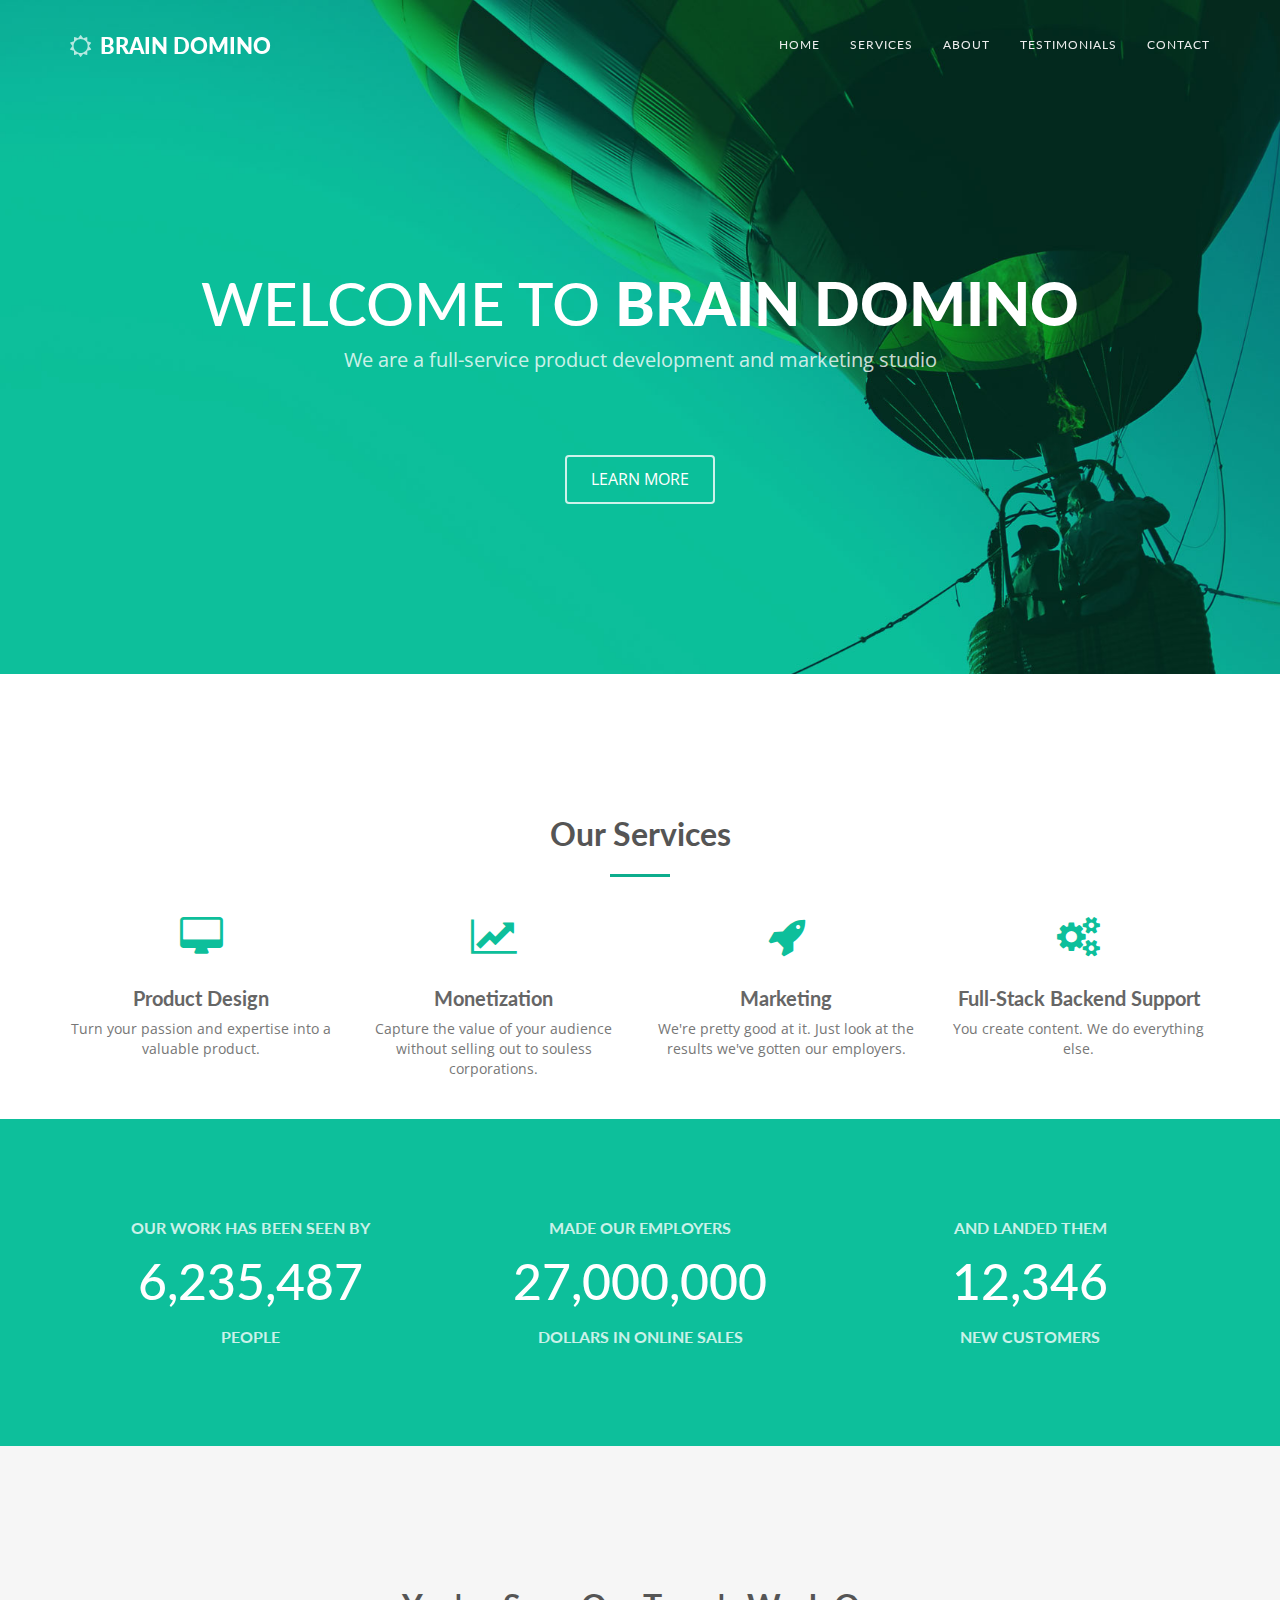
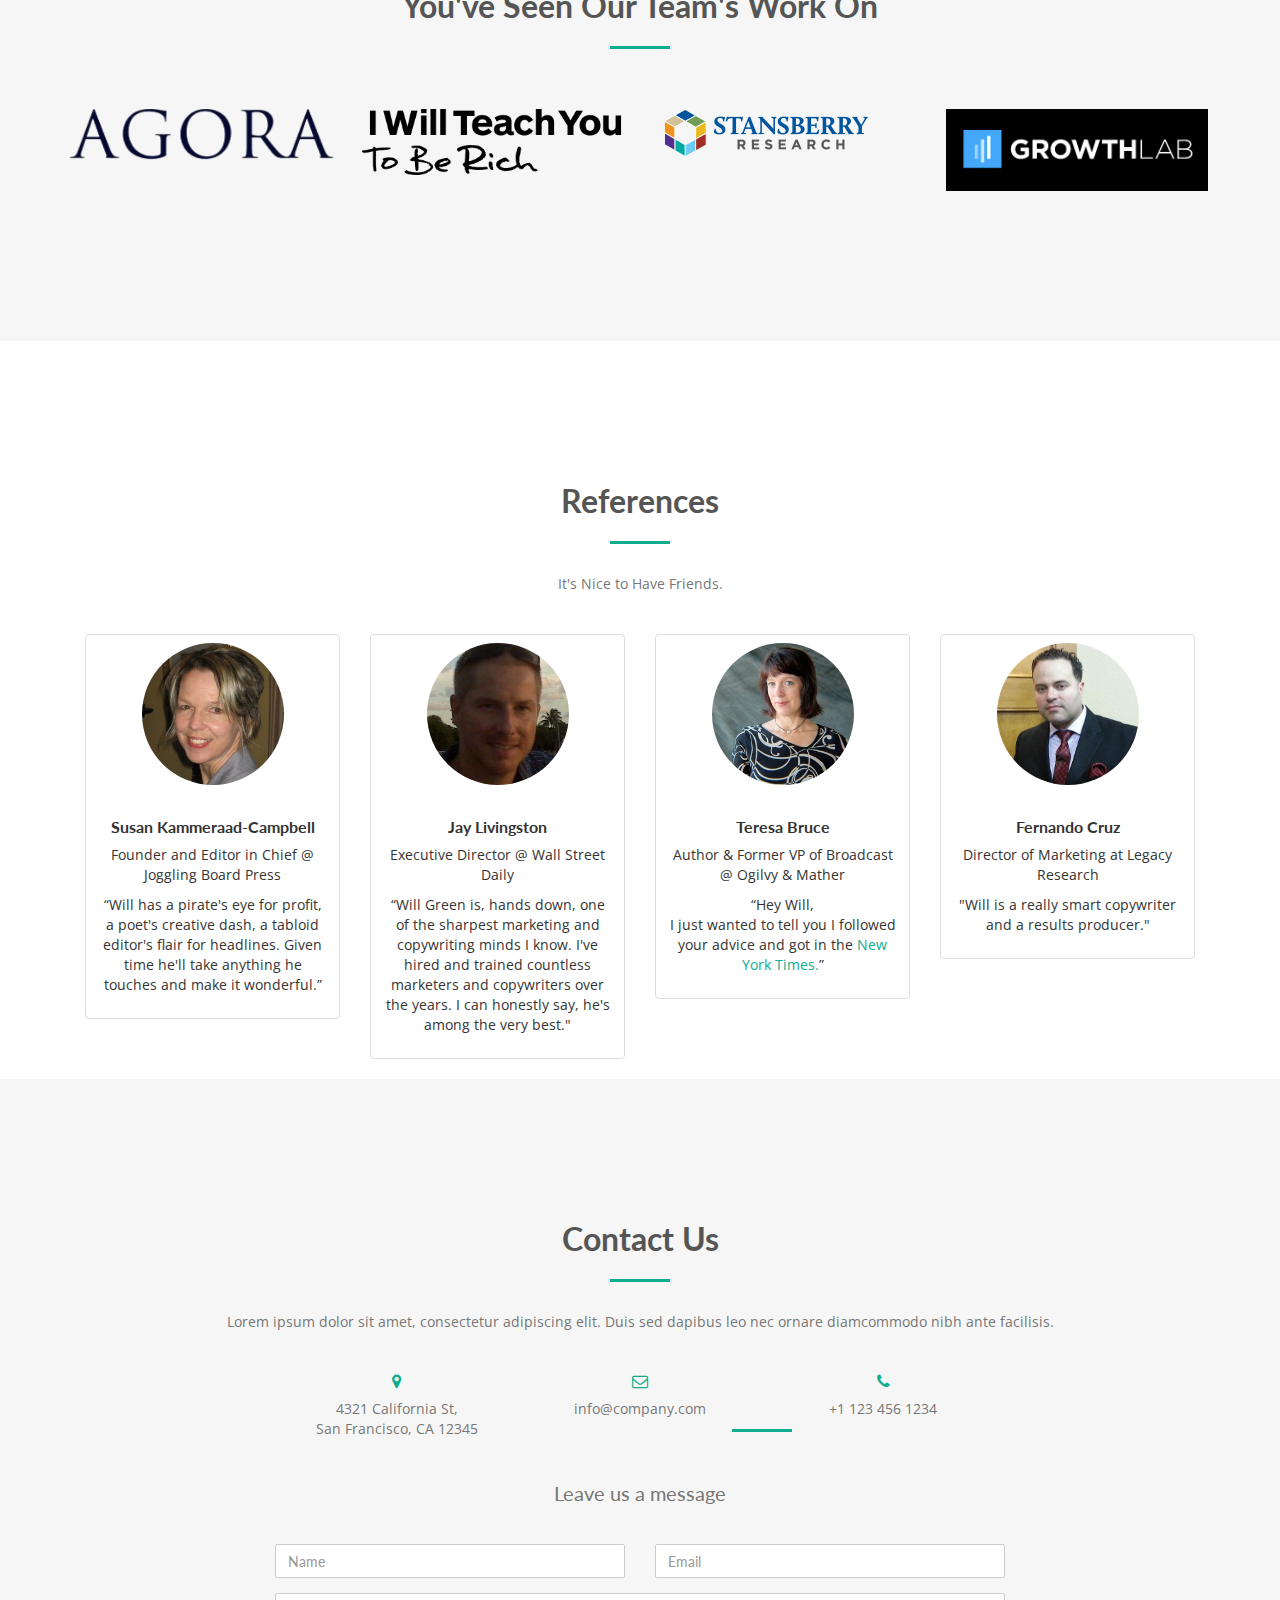
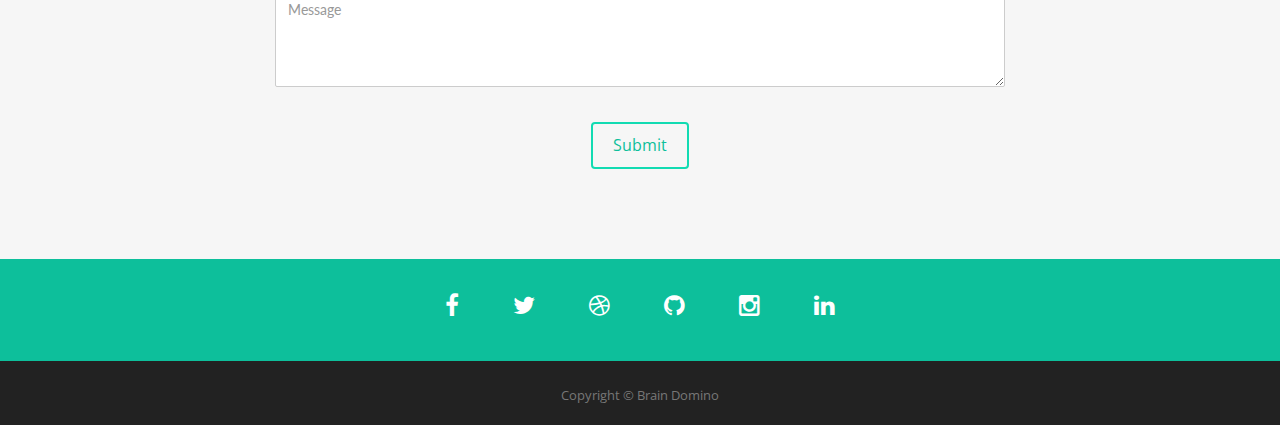
==== index.html @ 3f13f013 "form spree" ====
<!DOCTYPE html>
<html lang="en">
<head>
<meta charset="utf-8">
<meta name="viewport" content="width=device-width, initial-scale=1">
<title>Brain Domino</title>
<meta name="description" content="A new media company specializing in monetizing audiences">
<meta name="author" content="Will Green">
<link rel="image_src" href="img/domino.jpg" />
<!-- Favicons
    ================================================== -->
<link rel="shortcut icon" href="img/favicon.ico" type="image/x-icon">
<link rel="apple-touch-icon" href="img/apple-touch-icon.png">
<link rel="apple-touch-icon" sizes="72x72" href="img/apple-touch-icon-72x72.png">
<link rel="apple-touch-icon" sizes="114x114" href="img/apple-touch-icon-114x114.png">

<!-- Bootstrap -->
<link rel="stylesheet" type="text/css"  href="css/bootstrap.css">
<link rel="stylesheet" type="text/css" href="fonts/font-awesome/css/font-awesome.css">

<!-- Stylesheet
    ================================================== -->
<link rel="stylesheet" type="text/css"  href="css/style.css">
<link rel="stylesheet" type="text/css" href="css/prettyPhoto.css">
<link href='http://fonts.googleapis.com/css?family=Lato:400,700,900,300' rel='stylesheet' type='text/css'>
<link href='http://fonts.googleapis.com/css?family=Open+Sans:400,700,800,600,300' rel='stylesheet' type='text/css'>
<script type="text/javascript" src="js/modernizr.custom.js"></script>

<!-- HTML5 shim and Respond.js for IE8 support of HTML5 elements and media queries -->
<!-- WARNING: Respond.js doesn't work if you view the page via file:// -->
<!--[if lt IE 9]>
      <script src="https://oss.maxcdn.com/html5shiv/3.7.2/html5shiv.min.js"></script>
      <script src="https://oss.maxcdn.com/respond/1.4.2/respond.min.js"></script>
    <![endif]-->
</head>
<body>
<!-- Navigation
    ==========================================-->
<nav id="menu" class="navbar navbar-default navbar-fixed-top">
  <div class="container"> 
    <!-- Brand and toggle get grouped for better mobile display -->
    <div class="navbar-header">
      <button type="button" class="navbar-toggle collapsed" data-toggle="collapse" data-target="#bs-example-navbar-collapse-1"> <span class="sr-only">Toggle navigation</span> <span class="icon-bar"></span> <span class="icon-bar"></span> <span class="icon-bar"></span> </button>
      <a class="navbar-brand" href="index.html"><i class="fa fa-sun-o"></i> Brain Domino<strong></strong></a> </div>
    
    <!-- Collect the nav links, forms, and other content for toggling -->
    <div class="collapse navbar-collapse" id="bs-example-navbar-collapse-1">
      <ul class="nav navbar-nav navbar-right">
        <li><a href="#home" class="page-scroll">Home</a></li>
        <li><a href="#services-section" class="page-scroll">Services</a></li>
        <li><a href="#achievements" class="page-scroll">About</a></li>
        <li><a href="#testimonial-section" class="page-scroll">Testimonials</a></li>
        <li><a href="#contact-section" class="page-scroll">Contact</a></li>
      </ul>
    </div>
    <!-- /.navbar-collapse --> 
  </div>
  <!-- /.container-fluid --> 
</nav>

<!-- Header -->
<header class="text-center" name="home">
  <div class="intro-text">
    <h1>Welcome to <strong>Brain Domino</strong></h1>
    <p>We are a full-service product development and marketing studio</p>
    <a href="#services-section" class="btn btn-default btn-lg page-scroll">LEARN MORE</a> </div>
</header>

<!-- Services Section -->
<div id="services-section" class="text-center">
  <div class="container">
    <div class="section-title center">
      <h2>Our Services</h2>
      <hr>
    <div class="space"></div>
    <div class="row">
      <div class="col-md-3 col-sm-6 service"> <i class="fa fa-desktop"></i>
        <h4>Product Design</h4>
        <p>Turn your passion and expertise into a valuable product.</p>
      </div>
      <div class="col-md-3 col-sm-6 service"> <i class="fa fa-line-chart"></i>
        <h4>Monetization</h4>
        <p>Capture the value of your audience without selling out to souless corporations.</p>
      </div>
      <div class="col-md-3 col-sm-6 service"> <i class="fa fa-rocket"></i>
        <h4>Marketing</h4>
        <p>We're pretty good at it. Just look at the results we've gotten our employers. </p>
      </div>
      <div class="col-md-3 col-sm-6 service"> <i class="fa fa-gears"></i>
        <h4>Full-Stack Backend Support</h4>
        <p>You create content. We do everything else.</p>
      </div>
    </div>
  </div>
</div>
<!-- Achievements Section -->
<div id="achievements" class="text-center">
  <div class="container">
    <div class="row">
      <div class="col-md-4 col-sm-4 wow fadeInDown" data-wow-delay="600ms">
        <div class="achievement-box"><h4>Our work has been seen by</h4> <span class="count">6,235,487</span>
          <h4>People</h4>
        </div>
      </div>
      <div class="col-md-4 col-sm-4 wow fadeInDown" data-wow-delay="800ms">
        <div class="achievement-box"><h4>Made Our Employers </h4> <span class="count">27,000,000</span>
          <h4>Dollars in Online Sales</h4>
        </div>
      </div>
      <div class="col-md-4 col-sm-4 wow fadeInDown" data-wow-delay="1000ms">
        <div class="achievement-box"> <h4>And Landed Them</h4><span class="count">12,346</span>
          <h4>New Customers</h4>
        </div>
      </div>
    
    </div>
  </div>
</div>
<!-- Portfolio Section -->
<div id="works-section">
  <div class="container"> <!-- Container -->
    <div class="section-title text-center center">
      <h2>You've Seen Our Team's Work On</h2>
      <hr>
      <div class="clearfix"></div>
    </div>
    <div class="row">
      <div class="portfolio-items">
        <div class="col-sm-6 col-md-3 col-lg-3 web">
          <div class="portfolio-item">
          

              <img src="img/portfolio/01.png" class="img-responsive"> </a> </div>
          </div>
        
        <div class="col-sm-6 col-md-3 col-lg-3 app">
          <div class="portfolio-item">
           
              <div class="hover-text">
                <div class="clearfix"></div>
              </div>
              <img src="img/portfolio/02.jpg" class="img-responsive"> </a> </div>
          </div>
        
        <div class="col-sm-6 col-md-3 col-lg-3 web">
          <div class="portfolio-item">
              <img src="img/portfolio/03.jpg" class="img-responsive"> </a> </div>
          </div>
        
        <div class="col-sm-6 col-md-3 col-lg-3 web">
          <div class="portfolio-item">
          
              <img src="img/portfolio/04.jpg" class="img-responsive" > </a> </div>
          </div>
        </div>   
      </div>
    </div>
  </div>
</div>

<!-- Testimonial Section -->
<div id="testimonial-section" class="text-center">
  <div class="container">
    <div class="section-title center">
      <h2>References</h2>
      <hr>
      <p>It's Nice to Have Friends.</p>
    </div>
    <div id="row">
      <div class="col-md-3 col-sm-6 team">
        <div class="thumbnail"> <img src="img/team/01.jpg" alt="..." class="img-circle team-img">
          <div class="caption">
            <h3>Susan Kammeraad-Campbell</h3>
            <p>Founder and Editor in Chief @ Joggling Board Press</p>
            <p>“Will has a pirate's eye for profit, a poet's creative dash, a tabloid editor's flair for headlines. Given time he'll take anything he touches and make it wonderful.”</p>
          </div>
        </div>
      </div>
      <div class="col-md-3 col-sm-6 team">
        <div class="thumbnail"> <img src="img/team/02.jpg" alt="..." class="img-circle team-img">
          <div class="caption">
            <h3>Jay Livingston</h3>
            <p>Executive Director @ Wall Street Daily</p>
            <p>“Will Green is, hands down, one of the sharpest marketing and copywriting minds I know. I've hired and trained countless marketers and copywriters over the years. I can honestly say, he's among the very best."</p>
          </div>
        </div>
      </div>
      <div class="col-md-3 col-sm-6 team">
        <div class="thumbnail"> <img src="img/team/03.jpg" alt="..." class="img-circle team-img">
          <div class="caption">
            <h3>Teresa Bruce</h3>
            <p>Author & Former VP of Broadcast @ Ogilvy & Mather</p>
            <p>“Hey Will,<br> I just wanted to tell you I followed your advice and got in the <a href="http://www.nytimes.com/ref/arts/your-first-crush.html">New York Times.</a>”</p>
          </div>
        </div>
      </div>
      <div class="col-md-3 col-sm-6 team">
        <div class="thumbnail"> <img src="img/team/04.jpg" alt="..." class="img-circle team-img">
          <div class="caption">
            <h3>Fernando Cruz</h3>
            <p>Director of Marketing at Legacy Research</p>
            <p>"Will is a really smart copywriter and a results producer."</p>
          </div>
        </div>
      </div>
    </div>
  </div>
</div>
<!-- Contact Section -->
<div id="contact-section" class="text-center">
  <div class="container">
    <div class="section-title center">
      <h2>Contact Us</h2>
      <hr>
      <p>Lorem ipsum dolor sit amet, consectetur adipiscing elit. Duis sed dapibus leo nec ornare diamcommodo nibh ante facilisis.</p>
    </div>
    <div class="col-md-8 col-md-offset-2">
      <div class="col-md-4"> <i class="fa fa-map-marker"></i>
        <p>4321 California St,<br>
          San Francisco, CA 12345</p>
      </div>
      <div class="col-md-4"> <i class="fa fa-envelope-o"></i>
        <p>info@company.com</p>
      </div>
      <div class="col-md-4"> <i class="fa fa-phone"></i>
        <p> +1 123 456 1234</p>
      </div>
      <hr>
      <div class="clearfix"></div>
    </div>
    <div class="col-md-8 col-md-offset-2">
      <h3>Leave us a message</h3>
      <form name="sentMessage" method="POST" action="https://formspree.io/will@willgreen.net"> 
        <div class="row">
          <div class="col-md-6">
            <div class="form-group">
              <input type="text" name="Name" class="form-control" placeholder="Name" required="required">
              <p class="help-block text-danger"></p>
            </div>
          </div>
          <div class="col-md-6">
            <div class="form-group">
              <input type="text" name="email" class="form-control" placeholder="Email" required="required">
              <p class="help-block text-danger"></p>
            </div>
          </div>
        </div>
        <div class="form-group">
          <textarea name="message" class="form-control" rows="4" placeholder="Message" required></textarea>
            <input type="hidden" name="_subject" value="Brain Domino Contact">
       
        </div>
        <div id="success"></div>
        <input type="submit" class="btn btn-default" placeholder="Send Message">
      </form>
    </div>
  </div>
</div>
</div>
<div id="social-section">
  <div class="container">
    <div class="social">
      <ul>
        <li><a href="#"><i class="fa fa-facebook"></i></a></li>
        <li><a href="#"><i class="fa fa-twitter"></i></a></li>
        <li><a href="#"><i class="fa fa-dribbble"></i></a></li>
        <li><a href="#"><i class="fa fa-github"></i></a></li>
        <li><a href="#"><i class="fa fa-instagram"></i></a></li>
        <li><a href="#"><i class="fa fa-linkedin"></i></a></li>
      </ul>
    </div>
  </div>
</div>
<div id="footer">
  <div class="container">
    <div class="fnav">
      <p>Copyright &copy; Brain Domino</p>
    </div>
  </div>
</div>

<!-- jQuery (necessary for Bootstrap's JavaScript plugins) --> 
<script src="https://ajax.googleapis.com/ajax/libs/jquery/1.11.1/jquery.min.js"></script> 
<script type="text/javascript" src="js/jquery.1.11.1.js"></script> 
<!-- Include all compiled plugins (below), or include individual files as needed --> 
<script type="text/javascript" src="js/bootstrap.js"></script> 
<script type="text/javascript" src="js/SmoothScroll.js"></script> 
<script type="text/javascript" src="js/jquery.counterup.js"></script> 
<script type="text/javascript" src="js/waypoints.js"></script> 
<script type="text/javascript" src="js/jquery.prettyPhoto.js"></script> 
<script type="text/javascript" src="js/jquery.isotope.js"></script> 
<script type="text/javascript" src="js/jqBootstrapValidation.js"></script> 
<script type="text/javascript" src="js/contact_me.js"></script> 

<!-- Javascripts
    ================================================== --> 
<script type="text/javascript" src="js/main.js"></script>
</body>
</html>
---- css/style.css ----
body, html {
	font-family: 'Lato', sans-serif;
	text-rendering: optimizeLegibility !important;
	-webkit-font-smoothing: antialiased !important;
	color: #777;
}
h1 {
}
h1 strong {
	font-weight: 900;
}
h2 {
	line-height: 20px;
	font-size: 32px;
	font-weight: 700;
	margin: 0;
	color: #555;
}
h3 {
	font-size: 16px;
	font-weight: 700;
}
h4 {
	font-size: 20px;
	color: #666;
}
h5 {
	text-transform: uppercase;
	font-weight: 700;
	line-height: 20px;
}
p {
	font-family: 'Open Sans', sans-serif;
}
a {
	color: #0dad8d;
}
a:hover, a:focus {
	text-decoration: none;
	color: #222;
}
.clearfix:after {
	visibility: hidden;
	display: block;
	font-size: 0;
	content: " ";
	clear: both;
	height: 0;
}
.clearfix {
	display: inline-block;
}
* html .clearfix {
	height: 1%;
}
.clearfix {
	display: block;
}
ul, ol {
	padding: 0;
	webkit-padding: 0;
	moz-padding: 0;
	list-style: none;
}
hr {
	height: 3px;
	width: 60px;
	text-align: center;
	position: relative;
	background: #0dad8d;
	border: 0;
	margin: 10px auto 30px;
}
/* Navigation */
#menu {
	padding: 20px;
	transition: all 0.8s;
}
#menu.navbar-default {
	background-color: rgba(248, 248, 248, 0);
	border-color: rgba(231, 231, 231, 0);
}
#menu a.navbar-brand {
	text-transform: uppercase;
	font-size: 22px;
	color: #fff;
	font-weight: 900;
}
#menu a.navbar-brand i.fa {
	color: rgba(255,255,255,0.7);
	margin-right: 3px;
}
#menu.navbar-default .navbar-nav > li > a {
	text-transform: uppercase;
	color: #eeeeee;
	font-size: 12px;
	letter-spacing: 1px;
}
#menu.navbar-default .navbar-nav > li > a:hover {
	color: #0dad8d;
}
.on {
	background-color: #222222 !important;
	padding: 0 !important;
}
.navbar-default .navbar-nav > .active > a, .navbar-default .navbar-nav > .active > a:hover, .navbar-default .navbar-nav > .active > a:focus {
	color: #0dad8d !important;
	background-color: transparent;
}
.navbar-toggle {
	border-radius: 0;
}
.navbar-default .navbar-toggle:hover, .navbar-default .navbar-toggle:focus {
	background-color: #0dad8d;
	border-color: #0dad8d;
}
.navbar-default .navbar-toggle:hover>.icon-bar {
	background-color: #FFF;
}
/* Home Style */
header {
	background: url(../img/header-bg.jpg) no-repeat bottom right;
	background-size: cover;
	color: #cfcfcf;
	position: relative;
	height: 100%;
}
header p {
	color: rgba(255,255,255,0.8);
	font-size: 20px;
	margin-bottom: 80px;
}
.intro-text {
	position: relative;
	padding-top: 250px;
	padding-right: 0;
	padding-left: 0;
	padding-bottom: 170px;
}
.intro-text H1 {
	font-size: 60px;
	text-transform: uppercase;
	color: #fff;
}
.btn-default {
	color: #fff;
	font-family: 'Open Sans', sans-serif;
	background-color: transparent;
	border: 2px solid rgba(255,255,255,0.8);
	margin: 0 8px;
	padding: 12px 24px;
	font-size: 16px;
	transition: all 0.5s;
	border-radius: 4px;
}
.btn-default:hover, .btn-default:focus, .btn-default.focus, .btn-default:active, .btn-default.active {
	background-color: #fff;
	color: #0dad8d;
	border-color: #fff;
}
/* Services Section */
#services-section {
	padding: 120px 0;
	background-color: #fff;
}
#services-section h4 {
	font-weight: 700;
}
.space {
	margin-top: 40px;
}
#services-section i.fa {
	font-size: 40px;
	margin-bottom: 20px;
	transition: all 0.5s;
	color: #0dbf9b;
}
/* Gallery Section 
==============================*/
#works-section {
	padding: 120px 0;
	background-color: #f6f6f6;
}
.categories {
	padding-bottom: 30px;
	text-align: center;
}
ul.cat li {
	display: inline-block;
}
ol.type li {
	display: inline-block;
	margin-left: 20px;
}
ol.type li a {
	color: #aaa;
	border: 1px solid #ddd;
	padding: 8px 16px;
	border-radius: 0;
}
ol.type li a.active {
	color: #0dad8d;
	border: 1px solid #0dad8d;
}
ol.type li a:hover {
	color: #0dad8d;
	border: 1px solid #0dad8d;
}
.isotope-item {
	z-index: 2
}
.isotope-hidden.isotope-item {
	z-index: 1
}
.isotope, .isotope .isotope-item {
	/* change duration value to whatever you like */
	-webkit-transition-duration: 0.8s;
	-moz-transition-duration: 0.8s;
	transition-duration: 0.8s;
}
.isotope-item {
	margin-right: -1px;
	-webkit-backface-visibility: hidden;
	backface-visibility: hidden;
}
.isotope {
	-webkit-backface-visibility: hidden;
	backface-visibility: hidden;
	-webkit-transition-property: height, width;
	-moz-transition-property: height, width;
	transition-property: height, width;
}
.isotope .isotope-item {
	-webkit-backface-visibility: hidden;
	backface-visibility: hidden;
	-webkit-transition-property: -webkit-transform, opacity;
	-moz-transition-property: -moz-transform, opacity;
	transition-property: transform, opacity;
}
.portfolio-item {
	margin-bottom: 30px;
}
.portfolio-item .hover-bg {
	height: 170px;
	overflow: hidden;
	position: relative;
}
.hover-bg .hover-text {
	position: absolute;
	text-align: center;
	margin: 0 auto;
	color: #ffffff;
	background: rgba(0, 0, 0, 0.66);
	padding: 17% 0 0 0;
	height: 100%;
	width: 100%;
	opacity: 0;
	transition: all 0.5s;
}
.hover-bg .hover-text>h4 {
	opacity: 0;
	-webkit-transform: translateY(100%);
	transform: translateY(100%);
	transition: all 0.3s;
	color: #ffffff;
}
.hover-bg:hover .hover-text>h4 {
	opacity: 1;
	-webkit-backface-visibility: hidden;
	-webkit-transform: translateY(0);
	transform: translateY(0);
}
.hover-bg .hover-text>i {
	opacity: 0;
	-webkit-transform: translateY(0);
	transform: translateY(0);
	transition: all 0.3s;
}
.hover-bg:hover .hover-text>i {
	opacity: 1;
	-webkit-backface-visibility: hidden;
	-webkit-transform: translateY(100%);
	transform: translateY(100%);
}
.hover-bg:hover .hover-text {
	opacity: 1;
}
#works-section i.fa {
	height: 30px;
	width: 30px;
	border: 1px solid #F5AB35;
	font-size: 20px;
	padding: 5px;
	border-radius: 50%;
	color: #F5AB35;
}
/* About Section */
#about-section {
	padding: 120px 0;
}
#about-section p {
	margin-top: 20px;
	margin-bottom: 30px;
}
/* Team Section */
#team-section {
	padding: 100px 0;
}
.section-title.center {
	padding: 30px 0;
}
.section-title h2 {
	margin-bottom: 30px;
}
img.img-circle.team-img {
	width: 150px;
	height: 150px;
	border: 4px solid transparent;
	transition: all 0.5s;
}
#team-section .team .thumbnail:hover>img.img-circle.team-img {
	border: 4px solid #fff;
	font-size: medium;
}
#team-section .thumbnail {
	background: transparent;
	border: 0;
}
#team-section .thumbnail .caption {
	padding: 9px;
}
/* Achivements Section */
#achievements {
	padding: 80px 0;
	background-color: #0dbf9b;
}
.achievement-box {
	text-align: center;
	margin: 20px 0;
}
.achievement-box h4 {
	font-size: 16px;
	color: rgba(255,255,255,0.8);
	text-transform: uppercase;
}
.achievement-box span.count {
	color: #fff;
	font-size: 50px;
	font-weight: 500;
	display: block;
}
/* Contact Section */
#contact-section {
	padding: 120px 0 60px 0;
	background-color: #f6f6f6;
}
#contact-section h3 {
	font-size: 20px;
	font-weight: 400;
}
#contact-section form {
	padding: 30px 0;
}
#contact-section i.fa {
	color: #0dad8d;
	font-size: 16px;
	margin-bottom: 10px;
}
label {
	font-size: 12px;
	font-weight: 400;
	font-family: 'Open Sans', sans-serif;
	float: left;
}
#contact-section .form-control {
	display: block;
	width: 100%;
	padding: 6px 12px;
	font-size: 14px;
	line-height: 1.42857143;
	color: #555;
	background-color: #fff;
	background-image: none;
	border: 1px solid #ccc;
	border-radius: 2px;
	-webkit-box-shadow: none;
	box-shadow: none;
	-webkit-transition: none;
	-o-transition: none;
	transition: none;
}
#contact-section .form-control:focus {
	border-color: inherit;
	outline: 0;
	-webkit-box-shadow: transparent;
	box-shadow: transparent;
}
#contact-section .btn {
	background: transparent;
	border: 2px solid #12dbb2;
	border-radius: 4px;
	padding: 10px 20px;
	margin-top: 20px;
	color: #0dbf9b;
}
#contact-section .btn:hover, #contact-section .btn:focus {
	background: #0dbf9b;
	border: 2px solid #0dbf9b;
	color: #fff;
}
#contact-section .text-danger {
	color: #cc3300;
	text-align: left;
}
.btn:active, .btn.active {
	background-image: none;
	outline: 0;
	-webkit-box-shadow: none;
	box-shadow: none;
}
a:focus, .btn:focus, .btn:active:focus, .btn.active:focus, .btn.focus, .btn:active.focus, .btn.active.focus {
	outline: none;
	outline-offset: none;
}
/* Social Section */
#social-section {
	padding: 30px 0;
	background-color: #0dbf9b;
	text-align: center;
}
#social-section .social ul li {
	display: inline-block;
	margin: 0 20px;
}
#social-section .social i.fa {
	font-size: 24px;
	padding: 4px 5px;
	color: #fff;
	transition: all 0.5s;
}
#social-section .social i.fa:hover {
	color: #666;
}
/* Footer */
#footer {
	background-color: #222222;
	color: #777;
	padding: 15px 0 10px 0;
	text-align: center;
}
#footer p {
	font-size: 13px;
	margin-top: 10px;
}
#footer a {
	color: #999;
}
#footer a:hover, a:focus {
	text-decoration: none;
	color: #0dad8d;
}

@media (max-width: 768px) {
.content {
	padding: 40% 0 0;
}
}

@media (max-width: 603px) {
#menu.navbar-default {
	background-color: rgba(0, 0, 0, 0.7);
}
label {
	float: none !important
}
.hover-bg .hover-text {
	padding: 12% 10%;
}
}

@media (max-width: 360px) {
.hover-bg .hover-text {
	padding: 22% 10%;
}
}
---- css/prettyPhoto.css ----
div.pp_default .pp_top,div.pp_default .pp_top .pp_middle,div.pp_default .pp_top .pp_left,div.pp_default .pp_top .pp_right,div.pp_default .pp_bottom,div.pp_default .pp_bottom .pp_left,div.pp_default .pp_bottom .pp_middle,div.pp_default .pp_bottom .pp_right{height:13px}
div.pp_default .pp_top .pp_left{background:url(../img/prettyPhoto/default/sprite.png) -78px -93px no-repeat}
div.pp_default .pp_top .pp_middle{background:url(../img/prettyPhoto/default/sprite_x.png) top left repeat-x}
div.pp_default .pp_top .pp_right{background:url(../img/prettyPhoto/default/sprite.png) -112px -93px no-repeat}
div.pp_default .pp_content .ppt{color:#f8f8f8}
div.pp_default .pp_content_container .pp_left{background:url(../img/prettyPhoto/default/sprite_y.png) -7px 0 repeat-y;padding-left:13px}
div.pp_default .pp_content_container .pp_right{background:url(../img/prettyPhoto/default/sprite_y.png) top right repeat-y;padding-right:13px}
div.pp_default .pp_next:hover{background:url(../img/prettyPhoto/default/sprite_next.png) center right no-repeat;cursor:pointer}
div.pp_default .pp_previous:hover{background:url(../img/prettyPhoto/default/sprite_prev.png) center left no-repeat;cursor:pointer}
div.pp_default .pp_expand{background:url(../img/prettyPhoto/default/sprite.png) 0 -29px no-repeat;cursor:pointer;width:28px;height:28px}
div.pp_default .pp_expand:hover{background:url(../img/prettyPhoto/default/sprite.png) 0 -56px no-repeat;cursor:pointer}
div.pp_default .pp_contract{background:url(../img/prettyPhoto/default/sprite.png) 0 -84px no-repeat;cursor:pointer;width:28px;height:28px}
div.pp_default .pp_contract:hover{background:url(../img/prettyPhoto/default/sprite.png) 0 -113px no-repeat;cursor:pointer}
div.pp_default .pp_close{width:30px;height:30px;background:url(../img/prettyPhoto/default/sprite.png) 2px 1px no-repeat;cursor:pointer}
div.pp_default .pp_gallery ul li a{background:url(../img/prettyPhoto/default/default_thumb.png) center center #f8f8f8;border:1px solid #aaa}
div.pp_default .pp_social{margin-top:7px}
div.pp_default .pp_gallery a.pp_arrow_previous,div.pp_default .pp_gallery a.pp_arrow_next{position:static;left:auto}
div.pp_default .pp_nav .pp_play,div.pp_default .pp_nav .pp_pause{background:url(../img/prettyPhoto/default/sprite.png) -51px 1px no-repeat;height:30px;width:30px}
div.pp_default .pp_nav .pp_pause{background-position:-51px -29px}
div.pp_default a.pp_arrow_previous,div.pp_default a.pp_arrow_next{background:url(../img/prettyPhoto/default/sprite.png) -31px -3px no-repeat;height:20px;width:20px;margin:4px 0 0}
div.pp_default a.pp_arrow_next{left:52px;background-position:-82px -3px}
div.pp_default .pp_content_container .pp_details{margin-top:5px}
div.pp_default .pp_nav{clear:none;height:30px;width:110px;position:relative}
div.pp_default .pp_nav .currentTextHolder{font-family:Georgia;font-style:italic;color:#999;font-size:11px;left:75px;line-height:25px;position:absolute;top:2px;margin:0;padding:0 0 0 10px}
div.pp_default .pp_close:hover,div.pp_default .pp_nav .pp_play:hover,div.pp_default .pp_nav .pp_pause:hover,div.pp_default .pp_arrow_next:hover,div.pp_default .pp_arrow_previous:hover{opacity:0.7}
div.pp_default .pp_description{font-size:11px;font-weight:700;line-height:14px;margin:5px 50px 5px 0}
div.pp_default .pp_bottom .pp_left{background:url(../img/prettyPhoto/default/sprite.png) -78px -127px no-repeat}
div.pp_default .pp_bottom .pp_middle{background:url(../img/prettyPhoto/default/sprite_x.png) bottom left repeat-x}
div.pp_default .pp_bottom .pp_right{background:url(../img/prettyPhoto/default/sprite.png) -112px -127px no-repeat}
div.pp_default .pp_loaderIcon{background:url(../img/prettyPhoto/default/loader.gif) center center no-repeat}
div.light_rounded .pp_top .pp_left{background:url(../img/prettyPhoto/light_rounded/sprite.png) -88px -53px no-repeat}
div.light_rounded .pp_top .pp_right{background:url(../img/prettyPhoto/light_rounded/sprite.png) -110px -53px no-repeat}
div.light_rounded .pp_next:hover{background:url(../img/prettyPhoto/light_rounded/btnNext.png) center right no-repeat;cursor:pointer}
div.light_rounded .pp_previous:hover{background:url(../img/prettyPhoto/light_rounded/btnPrevious.png) center left no-repeat;cursor:pointer}
div.light_rounded .pp_expand{background:url(../img/prettyPhoto/light_rounded/sprite.png) -31px -26px no-repeat;cursor:pointer}
div.light_rounded .pp_expand:hover{background:url(../img/prettyPhoto/light_rounded/sprite.png) -31px -47px no-repeat;cursor:pointer}
div.light_rounded .pp_contract{background:url(../img/prettyPhoto/light_rounded/sprite.png) 0 -26px no-repeat;cursor:pointer}
div.light_rounded .pp_contract:hover{background:url(../img/prettyPhoto/light_rounded/sprite.png) 0 -47px no-repeat;cursor:pointer}
div.light_rounded .pp_close{width:75px;height:22px;background:url(../img/prettyPhoto/light_rounded/sprite.png) -1px -1px no-repeat;cursor:pointer}
div.light_rounded .pp_nav .pp_play{background:url(../img/prettyPhoto/light_rounded/sprite.png) -1px -100px no-repeat;height:15px;width:14px}
div.light_rounded .pp_nav .pp_pause{background:url(../img/prettyPhoto/light_rounded/sprite.png) -24px -100px no-repeat;height:15px;width:14px}
div.light_rounded .pp_arrow_previous{background:url(../img/prettyPhoto/light_rounded/sprite.png) 0 -71px no-repeat}
div.light_rounded .pp_arrow_next{background:url(../img/prettyPhoto/light_rounded/sprite.png) -22px -71px no-repeat}
div.light_rounded .pp_bottom .pp_left{background:url(../img/prettyPhoto/light_rounded/sprite.png) -88px -80px no-repeat}
div.light_rounded .pp_bottom .pp_right{background:url(../img/prettyPhoto/light_rounded/sprite.png) -110px -80px no-repeat}
div.dark_rounded .pp_top .pp_left{background:url(../img/prettyPhoto/dark_rounded/sprite.png) -88px -53px no-repeat}
div.dark_rounded .pp_top .pp_right{background:url(../img/prettyPhoto/dark_rounded/sprite.png) -110px -53px no-repeat}
div.dark_rounded .pp_content_container .pp_left{background:url(../img/prettyPhoto/dark_rounded/contentPattern.png) top left repeat-y}
div.dark_rounded .pp_content_container .pp_right{background:url(../img/prettyPhoto/dark_rounded/contentPattern.png) top right repeat-y}
div.dark_rounded .pp_next:hover{background:url(../img/prettyPhoto/dark_rounded/btnNext.png) center right no-repeat;cursor:pointer}
div.dark_rounded .pp_previous:hover{background:url(../img/prettyPhoto/dark_rounded/btnPrevious.png) center left no-repeat;cursor:pointer}
div.dark_rounded .pp_expand{background:url(../img/prettyPhoto/dark_rounded/sprite.png) -31px -26px no-repeat;cursor:pointer}
div.dark_rounded .pp_expand:hover{background:url(../img/prettyPhoto/dark_rounded/sprite.png) -31px -47px no-repeat;cursor:pointer}
div.dark_rounded .pp_contract{background:url(../img/prettyPhoto/dark_rounded/sprite.png) 0 -26px no-repeat;cursor:pointer}
div.dark_rounded .pp_contract:hover{background:url(../img/prettyPhoto/dark_rounded/sprite.png) 0 -47px no-repeat;cursor:pointer}
div.dark_rounded .pp_close{width:75px;height:22px;background:url(../img/prettyPhoto/dark_rounded/sprite.png) -1px -1px no-repeat;cursor:pointer}
div.dark_rounded .pp_description{margin-right:85px;color:#fff}
div.dark_rounded .pp_nav .pp_play{background:url(../img/prettyPhoto/dark_rounded/sprite.png) -1px -100px no-repeat;height:15px;width:14px}
div.dark_rounded .pp_nav .pp_pause{background:url(../img/prettyPhoto/dark_rounded/sprite.png) -24px -100px no-repeat;height:15px;width:14px}
div.dark_rounded .pp_arrow_previous{background:url(../img/prettyPhoto/dark_rounded/sprite.png) 0 -71px no-repeat}
div.dark_rounded .pp_arrow_next{background:url(../img/prettyPhoto/dark_rounded/sprite.png) -22px -71px no-repeat}
div.dark_rounded .pp_bottom .pp_left{background:url(../img/prettyPhoto/dark_rounded/sprite.png) -88px -80px no-repeat}
div.dark_rounded .pp_bottom .pp_right{background:url(../img/prettyPhoto/dark_rounded/sprite.png) -110px -80px no-repeat}
div.dark_rounded .pp_loaderIcon{background:url(../img/prettyPhoto/dark_rounded/loader.gif) center center no-repeat}
div.dark_square .pp_left,div.dark_square .pp_middle,div.dark_square .pp_right,div.dark_square .pp_content{background:#000}
div.dark_square .pp_description{color:#fff;margin:0 85px 0 0}
div.dark_square .pp_loaderIcon{background:url(../img/prettyPhoto/dark_square/loader.gif) center center no-repeat}
div.dark_square .pp_expand{background:url(../img/prettyPhoto/dark_square/sprite.png) -31px -26px no-repeat;cursor:pointer}
div.dark_square .pp_expand:hover{background:url(../img/prettyPhoto/dark_square/sprite.png) -31px -47px no-repeat;cursor:pointer}
div.dark_square .pp_contract{background:url(../img/prettyPhoto/dark_square/sprite.png) 0 -26px no-repeat;cursor:pointer}
div.dark_square .pp_contract:hover{background:url(../img/prettyPhoto/dark_square/sprite.png) 0 -47px no-repeat;cursor:pointer}
div.dark_square .pp_close{width:75px;height:22px;background:url(../img/prettyPhoto/dark_square/sprite.png) -1px -1px no-repeat;cursor:pointer}
div.dark_square .pp_nav{clear:none}
div.dark_square .pp_nav .pp_play{background:url(../img/prettyPhoto/dark_square/sprite.png) -1px -100px no-repeat;height:15px;width:14px}
div.dark_square .pp_nav .pp_pause{background:url(../img/prettyPhoto/dark_square/sprite.png) -24px -100px no-repeat;height:15px;width:14px}
div.dark_square .pp_arrow_previous{background:url(../img/prettyPhoto/dark_square/sprite.png) 0 -71px no-repeat}
div.dark_square .pp_arrow_next{background:url(../img/prettyPhoto/dark_square/sprite.png) -22px -71px no-repeat}
div.dark_square .pp_next:hover{background:url(../img/prettyPhoto/dark_square/btnNext.png) center right no-repeat;cursor:pointer}
div.dark_square .pp_previous:hover{background:url(../img/prettyPhoto/dark_square/btnPrevious.png) center left no-repeat;cursor:pointer}
div.light_square .pp_expand{background:url(../img/prettyPhoto/light_square/sprite.png) -31px -26px no-repeat;cursor:pointer}
div.light_square .pp_expand:hover{background:url(../img/prettyPhoto/light_square/sprite.png) -31px -47px no-repeat;cursor:pointer}
div.light_square .pp_contract{background:url(../img/prettyPhoto/light_square/sprite.png) 0 -26px no-repeat;cursor:pointer}
div.light_square .pp_contract:hover{background:url(../img/prettyPhoto/light_square/sprite.png) 0 -47px no-repeat;cursor:pointer}
div.light_square .pp_close{width:75px;height:22px;background:url(../img/prettyPhoto/light_square/sprite.png) -1px -1px no-repeat;cursor:pointer}
div.light_square .pp_nav .pp_play{background:url(../img/prettyPhoto/light_square/sprite.png) -1px -100px no-repeat;height:15px;width:14px}
div.light_square .pp_nav .pp_pause{background:url(../img/prettyPhoto/light_square/sprite.png) -24px -100px no-repeat;height:15px;width:14px}
div.light_square .pp_arrow_previous{background:url(../img/prettyPhoto/light_square/sprite.png) 0 -71px no-repeat}
div.light_square .pp_arrow_next{background:url(../img/prettyPhoto/light_square/sprite.png) -22px -71px no-repeat}
div.light_square .pp_next:hover{background:url(../img/prettyPhoto/light_square/btnNext.png) center right no-repeat;cursor:pointer}
div.light_square .pp_previous:hover{background:url(../img/prettyPhoto/light_square/btnPrevious.png) center left no-repeat;cursor:pointer}
div.facebook .pp_top .pp_left{background:url(../img/prettyPhoto/facebook/sprite.png) -88px -53px no-repeat}
div.facebook .pp_top .pp_middle{background:url(../img/prettyPhoto/facebook/contentPatternTop.png) top left repeat-x}
div.facebook .pp_top .pp_right{background:url(../img/prettyPhoto/facebook/sprite.png) -110px -53px no-repeat}
div.facebook .pp_content_container .pp_left{background:url(../img/prettyPhoto/facebook/contentPatternLeft.png) top left repeat-y}
div.facebook .pp_content_container .pp_right{background:url(../img/prettyPhoto/facebook/contentPatternRight.png) top right repeat-y}
div.facebook .pp_expand{background:url(../img/prettyPhoto/facebook/sprite.png) -31px -26px no-repeat;cursor:pointer}
div.facebook .pp_expand:hover{background:url(../img/prettyPhoto/facebook/sprite.png) -31px -47px no-repeat;cursor:pointer}
div.facebook .pp_contract{background:url(../img/prettyPhoto/facebook/sprite.png) 0 -26px no-repeat;cursor:pointer}
div.facebook .pp_contract:hover{background:url(../img/prettyPhoto/facebook/sprite.png) 0 -47px no-repeat;cursor:pointer}
div.facebook .pp_close{width:22px;height:22px;background:url(../img/prettyPhoto/facebook/sprite.png) -1px -1px no-repeat;cursor:pointer}
div.facebook .pp_description{margin:0 37px 0 0}
div.facebook .pp_loaderIcon{background:url(../img/prettyPhoto/facebook/loader.gif) center center no-repeat}
div.facebook .pp_arrow_previous{background:url(../img/prettyPhoto/facebook/sprite.png) 0 -71px no-repeat;height:22px;margin-top:0;width:22px}
div.facebook .pp_arrow_previous.disabled{background-position:0 -96px;cursor:default}
div.facebook .pp_arrow_next{background:url(../img/prettyPhoto/facebook/sprite.png) -32px -71px no-repeat;height:22px;margin-top:0;width:22px}
div.facebook .pp_arrow_next.disabled{background-position:-32px -96px;cursor:default}
div.facebook .pp_nav{margin-top:0}
div.facebook .pp_nav p{font-size:15px;padding:0 3px 0 4px}
div.facebook .pp_nav .pp_play{background:url(../img/prettyPhoto/facebook/sprite.png) -1px -123px no-repeat;height:22px;width:22px}
div.facebook .pp_nav .pp_pause{background:url(../img/prettyPhoto/facebook/sprite.png) -32px -123px no-repeat;height:22px;width:22px}
div.facebook .pp_next:hover{background:url(../img/prettyPhoto/facebook/btnNext.png) center right no-repeat;cursor:pointer}
div.facebook .pp_previous:hover{background:url(../img/prettyPhoto/facebook/btnPrevious.png) center left no-repeat;cursor:pointer}
div.facebook .pp_bottom .pp_left{background:url(../img/prettyPhoto/facebook/sprite.png) -88px -80px no-repeat}
div.facebook .pp_bottom .pp_middle{background:url(../img/prettyPhoto/facebook/contentPatternBottom.png) top left repeat-x}
div.facebook .pp_bottom .pp_right{background:url(../img/prettyPhoto/facebook/sprite.png) -110px -80px no-repeat}
div.pp_pic_holder a:focus{outline:none}
div.pp_overlay{background:#000;display:none;left:0;position:absolute;top:0;width:100%;z-index:9500}
div.pp_pic_holder{display:none;position:absolute;width:100px;z-index:10000}
.pp_content{height:40px;min-width:40px}
* html .pp_content{width:40px}
.pp_content_container{position:relative;text-align:left;width:100%}
.pp_content_container .pp_left{padding-left:20px}
.pp_content_container .pp_right{padding-right:20px}
.pp_content_container .pp_details{float:left;margin:10px 0 2px}
.pp_description{display:none;margin:0}
.pp_social{float:left;margin:0}
.pp_social .facebook{float:left;margin-left:5px;width:55px;overflow:hidden}
.pp_social .twitter{float:left}
.pp_nav{clear:right;float:left;margin:3px 10px 0 0}
.pp_nav p{float:left;white-space:nowrap;margin:2px 4px}
.pp_nav .pp_play,.pp_nav .pp_pause{float:left;margin-right:4px;text-indent:-10000px}
a.pp_arrow_previous,a.pp_arrow_next{display:block;float:left;height:15px;margin-top:3px;overflow:hidden;text-indent:-10000px;width:14px}
.pp_hoverContainer{position:absolute;top:0;width:100%;z-index:2000}
.pp_gallery{display:none;left:50%;margin-top:-50px;position:absolute;z-index:10000}
.pp_gallery div{float:left;overflow:hidden;position:relative}
.pp_gallery ul{float:left;height:35px;position:relative;white-space:nowrap;margin:0 0 0 5px;padding:0}
.pp_gallery ul a{border:1px rgba(0,0,0,0.5) solid;display:block;float:left;height:33px;overflow:hidden}
.pp_gallery ul a img{border:0}
.pp_gallery li{display:block;float:left;margin:0 5px 0 0;padding:0}
.pp_gallery li.default a{background:url(../img/prettyPhoto/facebook/default_thumbnail.gif) 0 0 no-repeat;display:block;height:33px;width:50px}
.pp_gallery .pp_arrow_previous,.pp_gallery .pp_arrow_next{margin-top:7px!important}
a.pp_next{background:url(../img/prettyPhoto/light_rounded/btnNext.png) 10000px 10000px no-repeat;display:block;float:right;height:100%;text-indent:-10000px;width:49%}
a.pp_previous{background:url(../img/prettyPhoto/light_rounded/btnNext.png) 10000px 10000px no-repeat;display:block;float:left;height:100%;text-indent:-10000px;width:49%}
a.pp_expand,a.pp_contract{cursor:pointer;display:none;height:20px;position:absolute;right:30px;text-indent:-10000px;top:10px;width:20px;z-index:20000}
a.pp_close{position:absolute;right:0;top:0;display:block;line-height:22px;text-indent:-10000px}
.pp_loaderIcon{display:block;height:24px;left:50%;position:absolute;top:50%;width:24px;margin:-12px 0 0 -12px}
#pp_full_res{line-height:1!important}
#pp_full_res .pp_inline{text-align:left}
#pp_full_res .pp_inline p{margin:0 0 15px}
div.ppt{color:#fff;display:none;font-size:17px;z-index:9999;margin:0 0 5px 15px}
div.pp_default .pp_content,div.light_rounded .pp_content{background-color:#fff}
div.pp_default #pp_full_res .pp_inline,div.light_rounded .pp_content .ppt,div.light_rounded #pp_full_res .pp_inline,div.light_square .pp_content .ppt,div.light_square #pp_full_res .pp_inline,div.facebook .pp_content .ppt,div.facebook #pp_full_res .pp_inline{color:#000}
div.pp_default .pp_gallery ul li a:hover,div.pp_default .pp_gallery ul li.selected a,.pp_gallery ul a:hover,.pp_gallery li.selected a{border-color:#fff}
div.pp_default .pp_details,div.light_rounded .pp_details,div.dark_rounded .pp_details,div.dark_square .pp_details,div.light_square .pp_details,div.facebook .pp_details{position:relative}
div.light_rounded .pp_top .pp_middle,div.light_rounded .pp_content_container .pp_left,div.light_rounded .pp_content_container .pp_right,div.light_rounded .pp_bottom .pp_middle,div.light_square .pp_left,div.light_square .pp_middle,div.light_square .pp_right,div.light_square .pp_content,div.facebook .pp_content{background:#fff}
div.light_rounded .pp_description,div.light_square .pp_description{margin-right:85px}
div.light_rounded .pp_gallery a.pp_arrow_previous,div.light_rounded .pp_gallery a.pp_arrow_next,div.dark_rounded .pp_gallery a.pp_arrow_previous,div.dark_rounded .pp_gallery a.pp_arrow_next,div.dark_square .pp_gallery a.pp_arrow_previous,div.dark_square .pp_gallery a.pp_arrow_next,div.light_square .pp_gallery a.pp_arrow_previous,div.light_square .pp_gallery a.pp_arrow_next{margin-top:12px!important}
div.light_rounded .pp_arrow_previous.disabled,div.dark_rounded .pp_arrow_previous.disabled,div.dark_square .pp_arrow_previous.disabled,div.light_square .pp_arrow_previous.disabled{background-position:0 -87px;cursor:default}
div.light_rounded .pp_arrow_next.disabled,div.dark_rounded .pp_arrow_next.disabled,div.dark_square .pp_arrow_next.disabled,div.light_square .pp_arrow_next.disabled{background-position:-22px -87px;cursor:default}
div.light_rounded .pp_loaderIcon,div.light_square .pp_loaderIcon{background:url(../img/prettyPhoto/light_rounded/loader.gif) center center no-repeat}
div.dark_rounded .pp_top .pp_middle,div.dark_rounded .pp_content,div.dark_rounded .pp_bottom .pp_middle{background:url(../img/prettyPhoto/dark_rounded/contentPattern.png) top left repeat}
div.dark_rounded .currentTextHolder,div.dark_square .currentTextHolder{color:#c4c4c4}
div.dark_rounded #pp_full_res .pp_inline,div.dark_square #pp_full_res .pp_inline{color:#fff}
.pp_top,.pp_bottom{height:20px;position:relative}
* html .pp_top,* html .pp_bottom{padding:0 20px}
.pp_top .pp_left,.pp_bottom .pp_left{height:20px;left:0;position:absolute;width:20px}
.pp_top .pp_middle,.pp_bottom .pp_middle{height:20px;left:20px;position:absolute;right:20px}
* html .pp_top .pp_middle,* html .pp_bottom .pp_middle{left:0;position:static}
.pp_top .pp_right,.pp_bottom .pp_right{height:20px;left:auto;position:absolute;right:0;top:0;width:20px}
.pp_fade,.pp_gallery li.default a img{display:none}
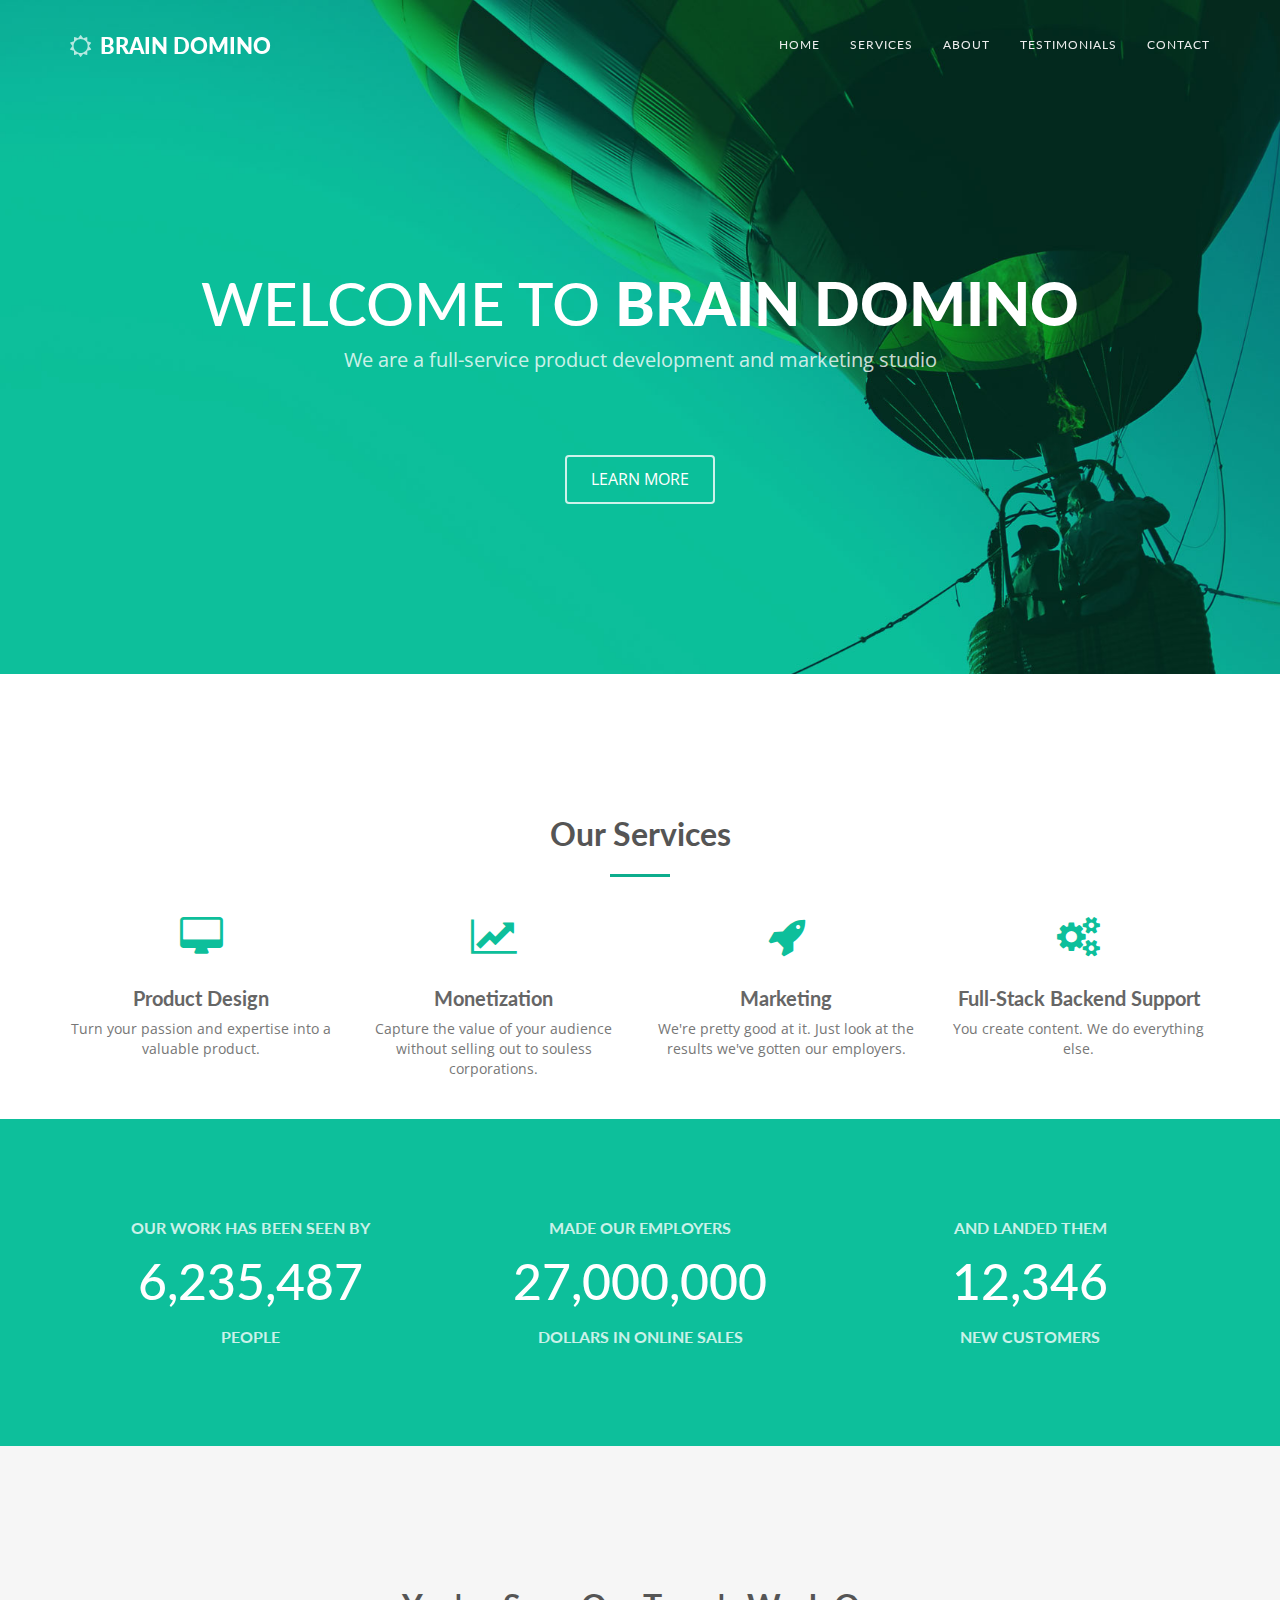
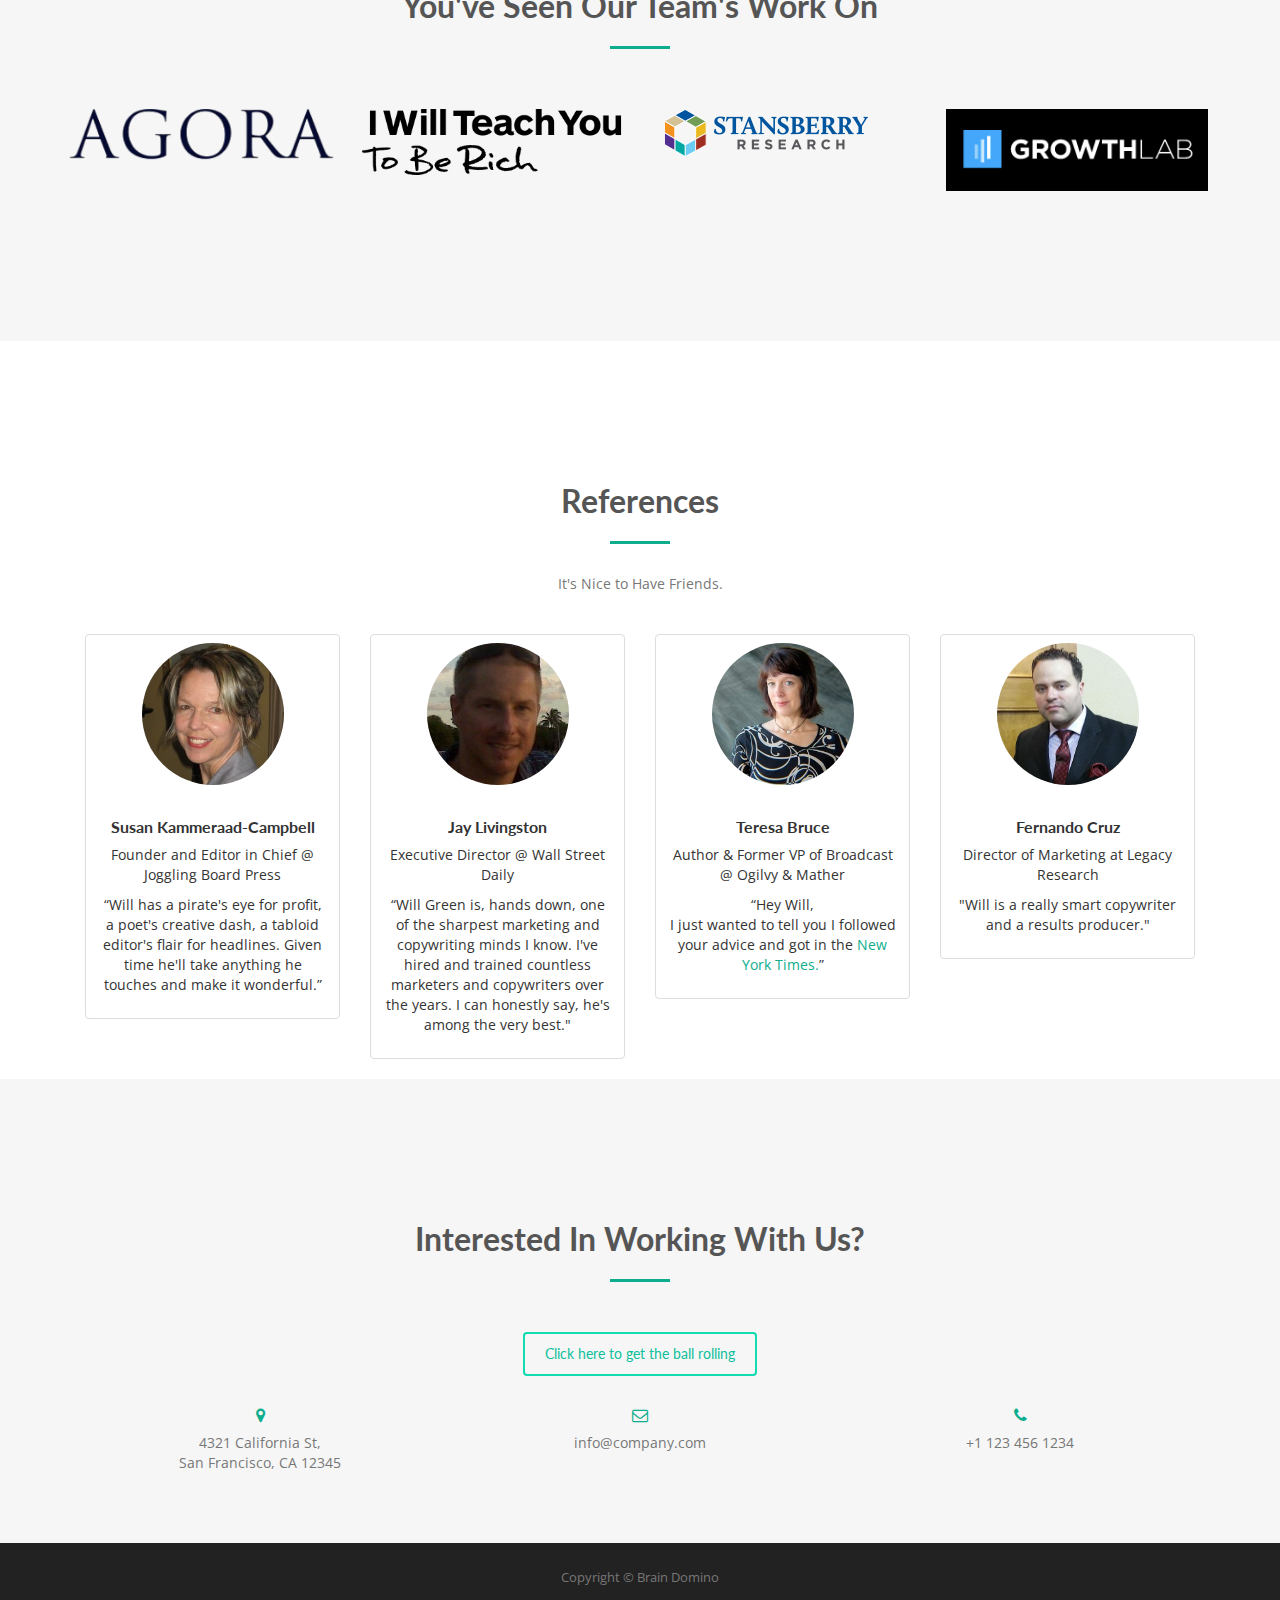
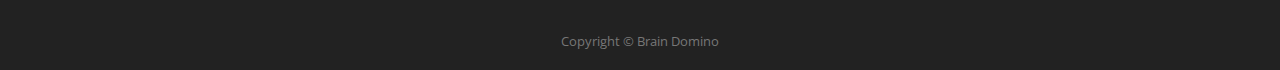
==== commit fb3fdb5c: "Update index.html" ====
--- a/index.html
+++ b/index.html
@@ -210,11 +210,10 @@
 <div id="contact-section" class="text-center">
   <div class="container">
     <div class="section-title center">
-      <h2>Contact Us</h2>
-      <hr>
-      <p>Lorem ipsum dolor sit amet, consectetur adipiscing elit. Duis sed dapibus leo nec ornare diamcommodo nibh ante facilisis.</p>
-    </div>
-    <div class="col-md-8 col-md-offset-2">
+      <h2>Interested In Working With Us?</h2>
+        <hr>
+              <a href="" class="btn btn-large">Click here to get the ball rolling</a>
+    </div>
       <div class="col-md-4"> <i class="fa fa-map-marker"></i>
         <p>4321 California St,<br>
           San Francisco, CA 12345</p>
@@ -225,49 +224,14 @@
       <div class="col-md-4"> <i class="fa fa-phone"></i>
         <p> +1 123 456 1234</p>
       </div>
-      <hr>
       <div class="clearfix"></div>
     </div>
-    <div class="col-md-8 col-md-offset-2">
-      <h3>Leave us a message</h3>
-      <form name="sentMessage" method="POST" action="https://formspree.io/will@willgreen.net"> 
-        <div class="row">
-          <div class="col-md-6">
-            <div class="form-group">
-              <input type="text" name="Name" class="form-control" placeholder="Name" required="required">
-              <p class="help-block text-danger"></p>
-            </div>
-          </div>
-          <div class="col-md-6">
-            <div class="form-group">
-              <input type="text" name="email" class="form-control" placeholder="Email" required="required">
-              <p class="help-block text-danger"></p>
-            </div>
-          </div>
-        </div>
-        <div class="form-group">
-          <textarea name="message" class="form-control" rows="4" placeholder="Message" required></textarea>
-            <input type="hidden" name="_subject" value="Brain Domino Contact">
-       
-        </div>
-        <div id="success"></div>
-        <input type="submit" class="btn btn-default" placeholder="Send Message">
-      </form>
-    </div>
-  </div>
-</div>
-</div>
-<div id="social-section">
-  <div class="container">
-    <div class="social">
-      <ul>
-        <li><a href="#"><i class="fa fa-facebook"></i></a></li>
-        <li><a href="#"><i class="fa fa-twitter"></i></a></li>
-        <li><a href="#"><i class="fa fa-dribbble"></i></a></li>
-        <li><a href="#"><i class="fa fa-github"></i></a></li>
-        <li><a href="#"><i class="fa fa-instagram"></i></a></li>
-        <li><a href="#"><i class="fa fa-linkedin"></i></a></li>
-      </ul>
+  </div>
+</div>
+<div id="footer">
+  <div class="container">
+    <div class="fnav">
+      <p>Copyright &copy; Brain Domino</p>
     </div>
   </div>
 </div>
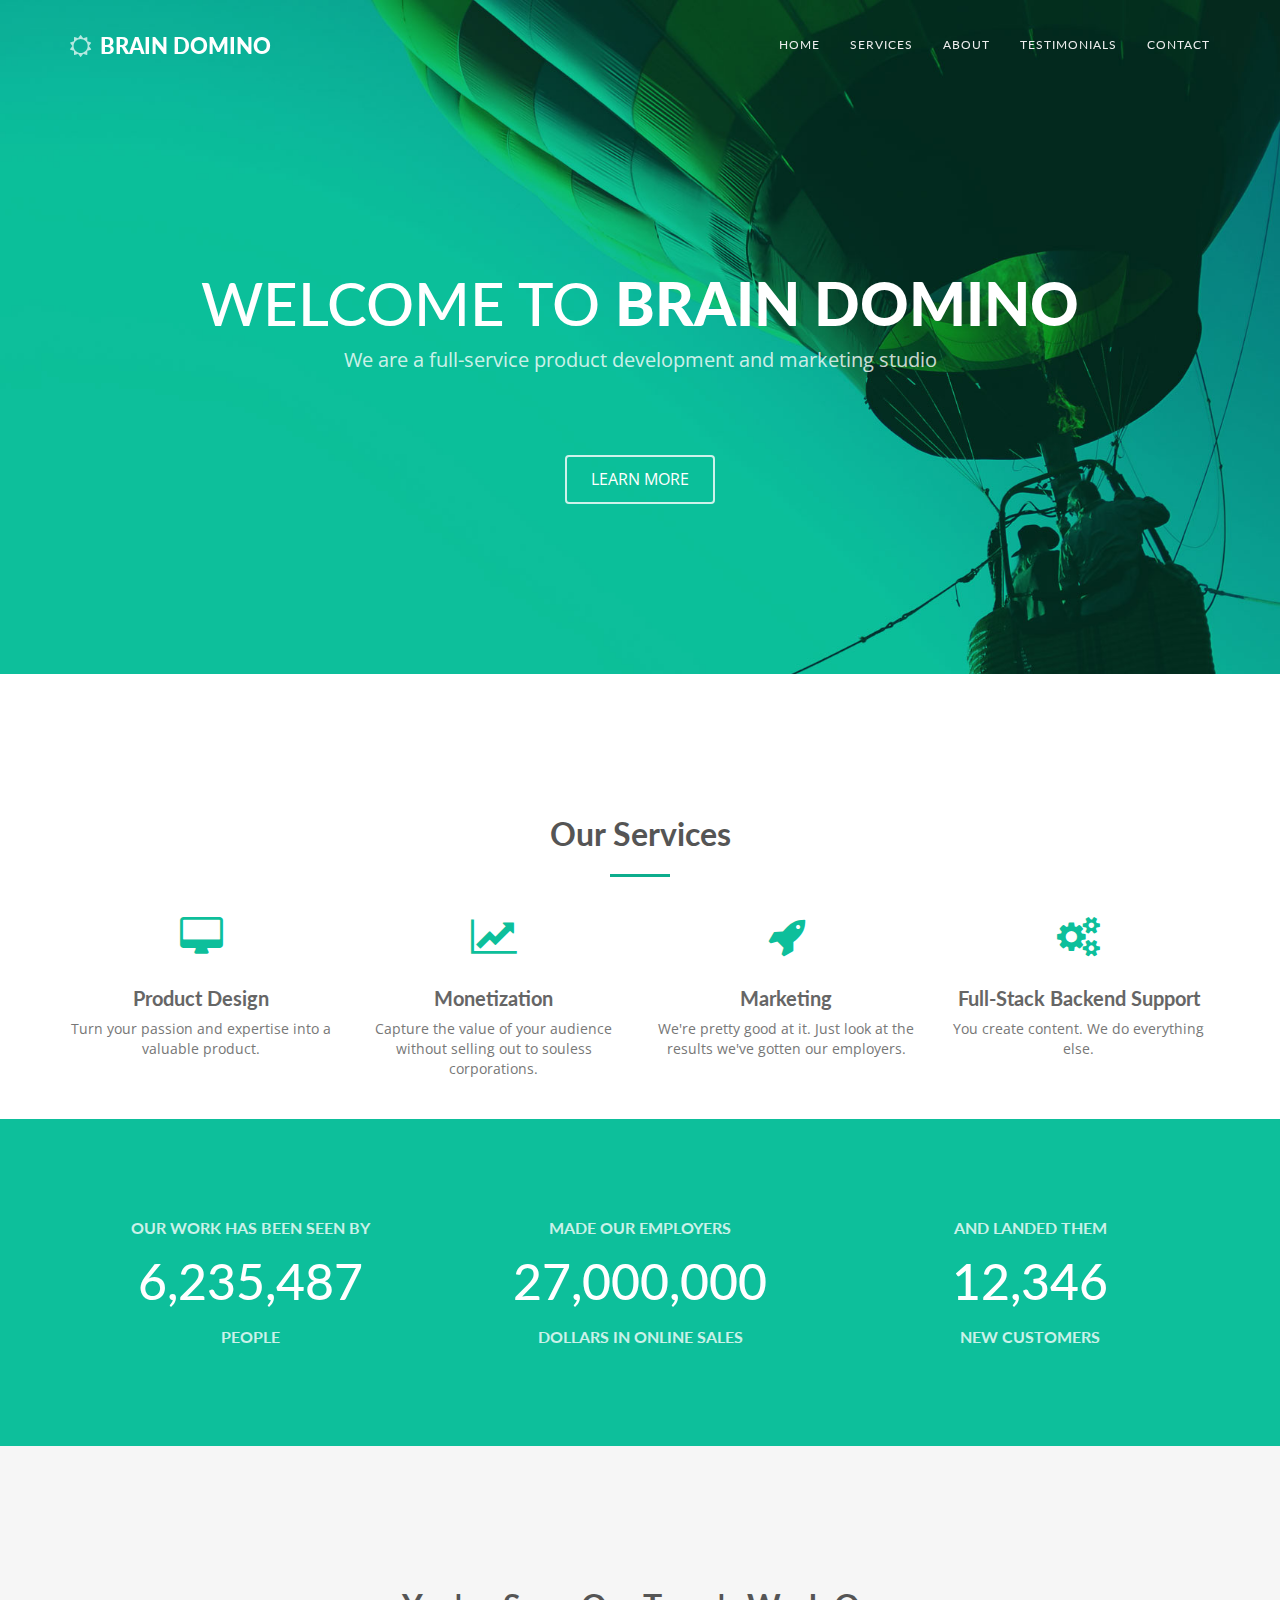
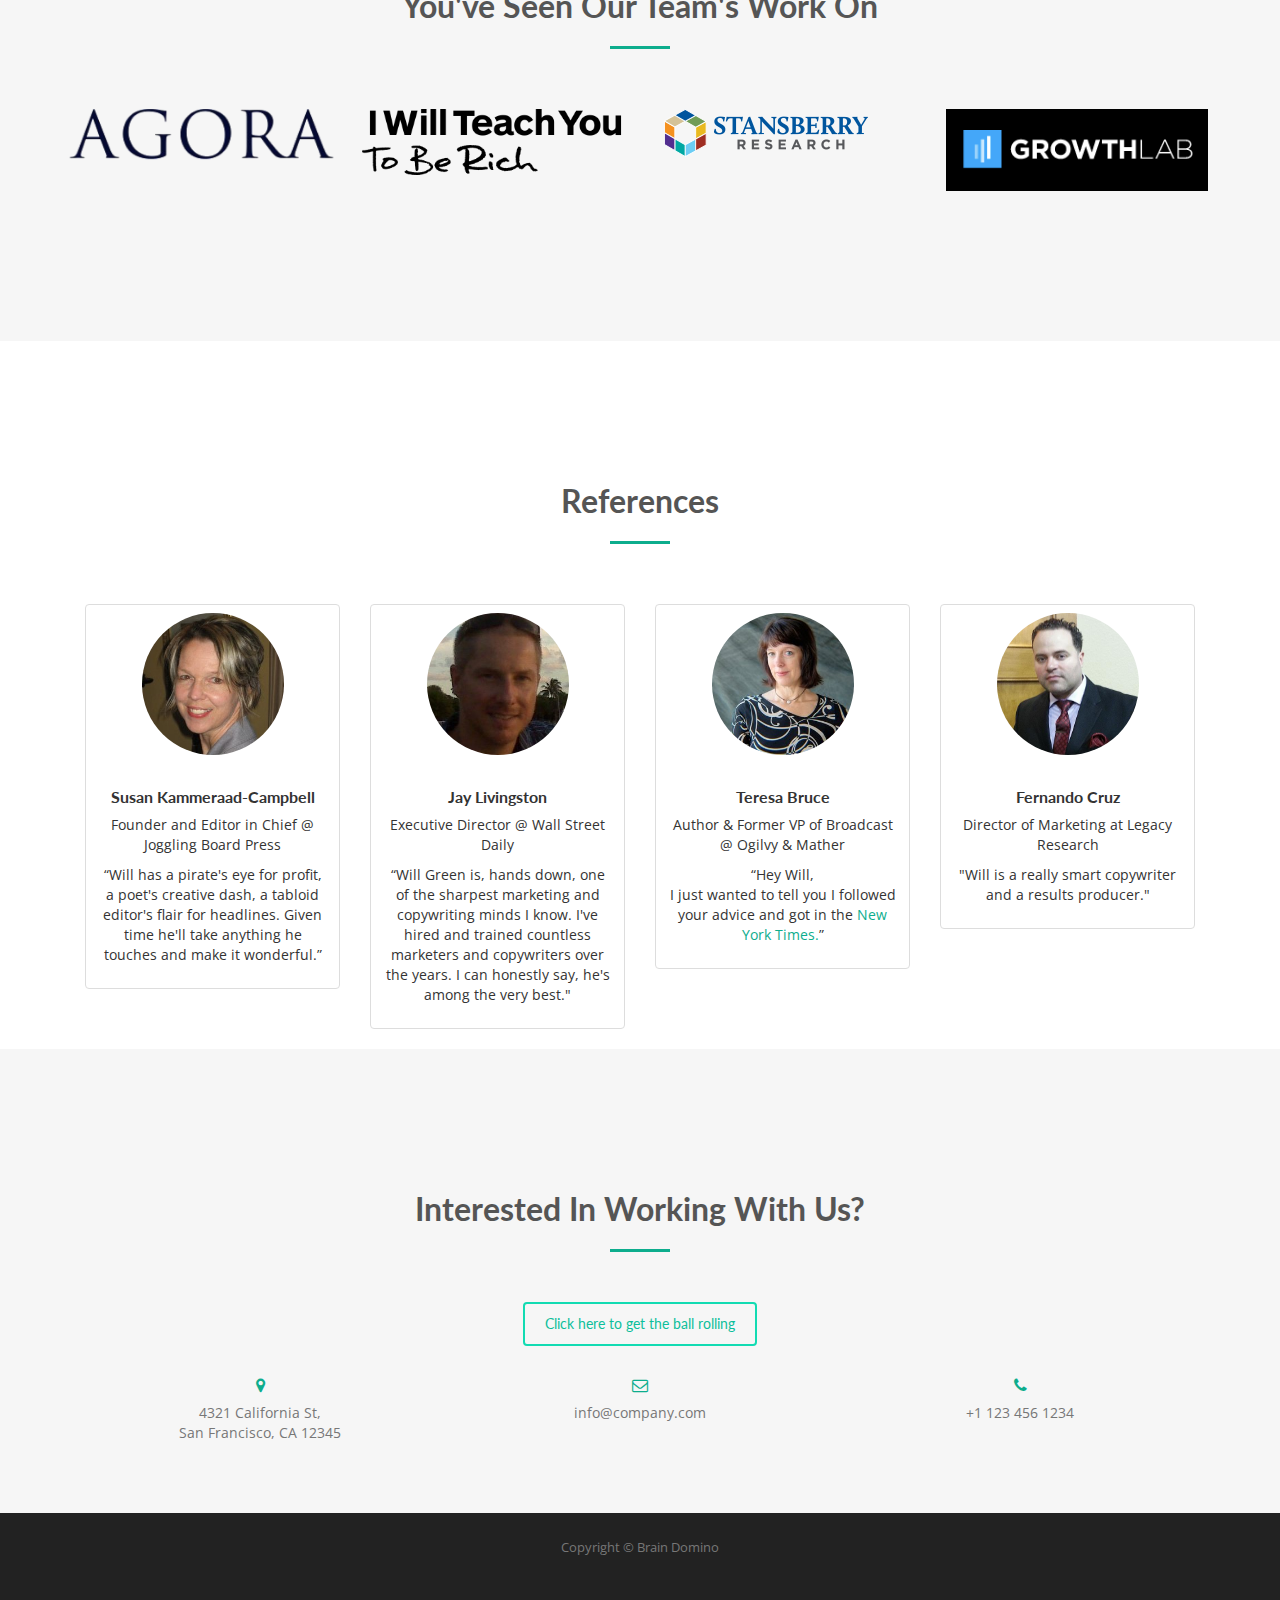
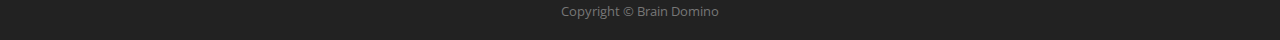
==== commit 65da995d: "Update index.html" ====
--- a/index.html
+++ b/index.html
@@ -164,7 +164,6 @@
     <div class="section-title center">
       <h2>References</h2>
       <hr>
-      <p>It's Nice to Have Friends.</p>
     </div>
     <div id="row">
       <div class="col-md-3 col-sm-6 team">
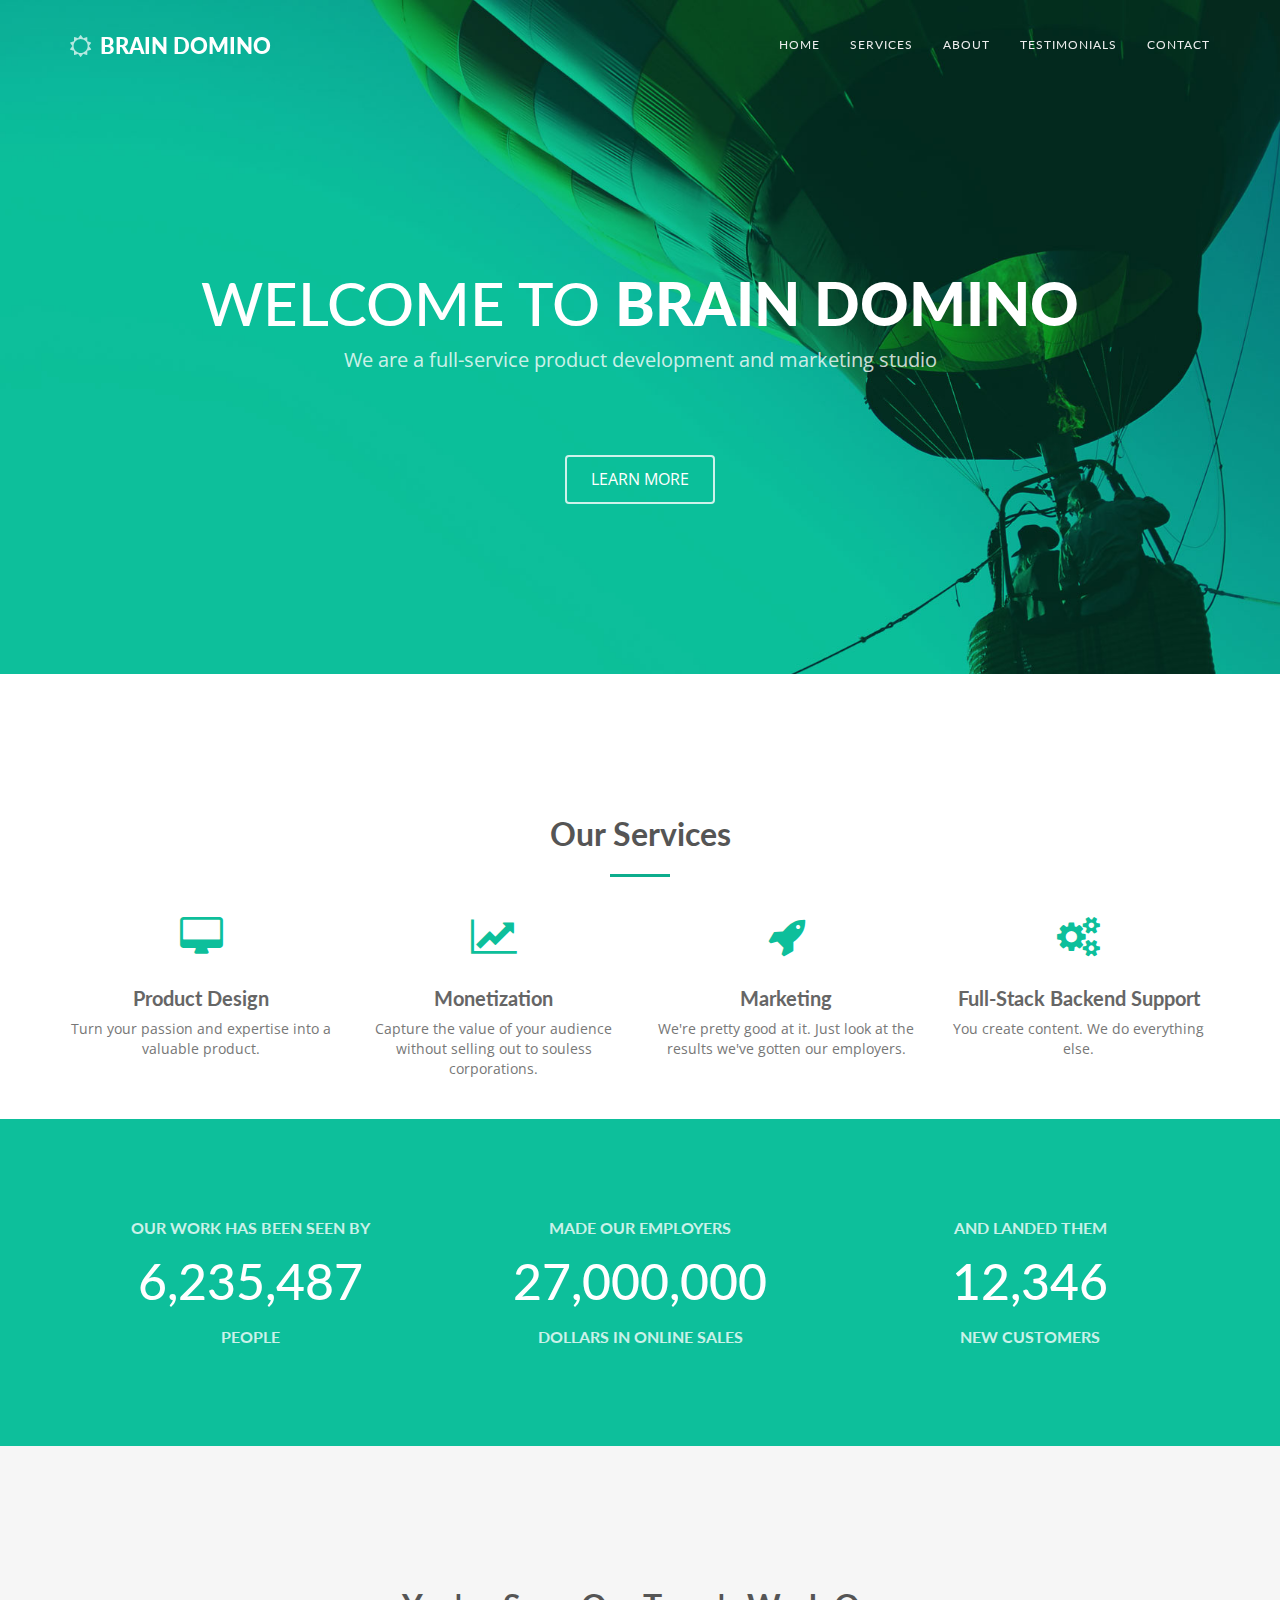
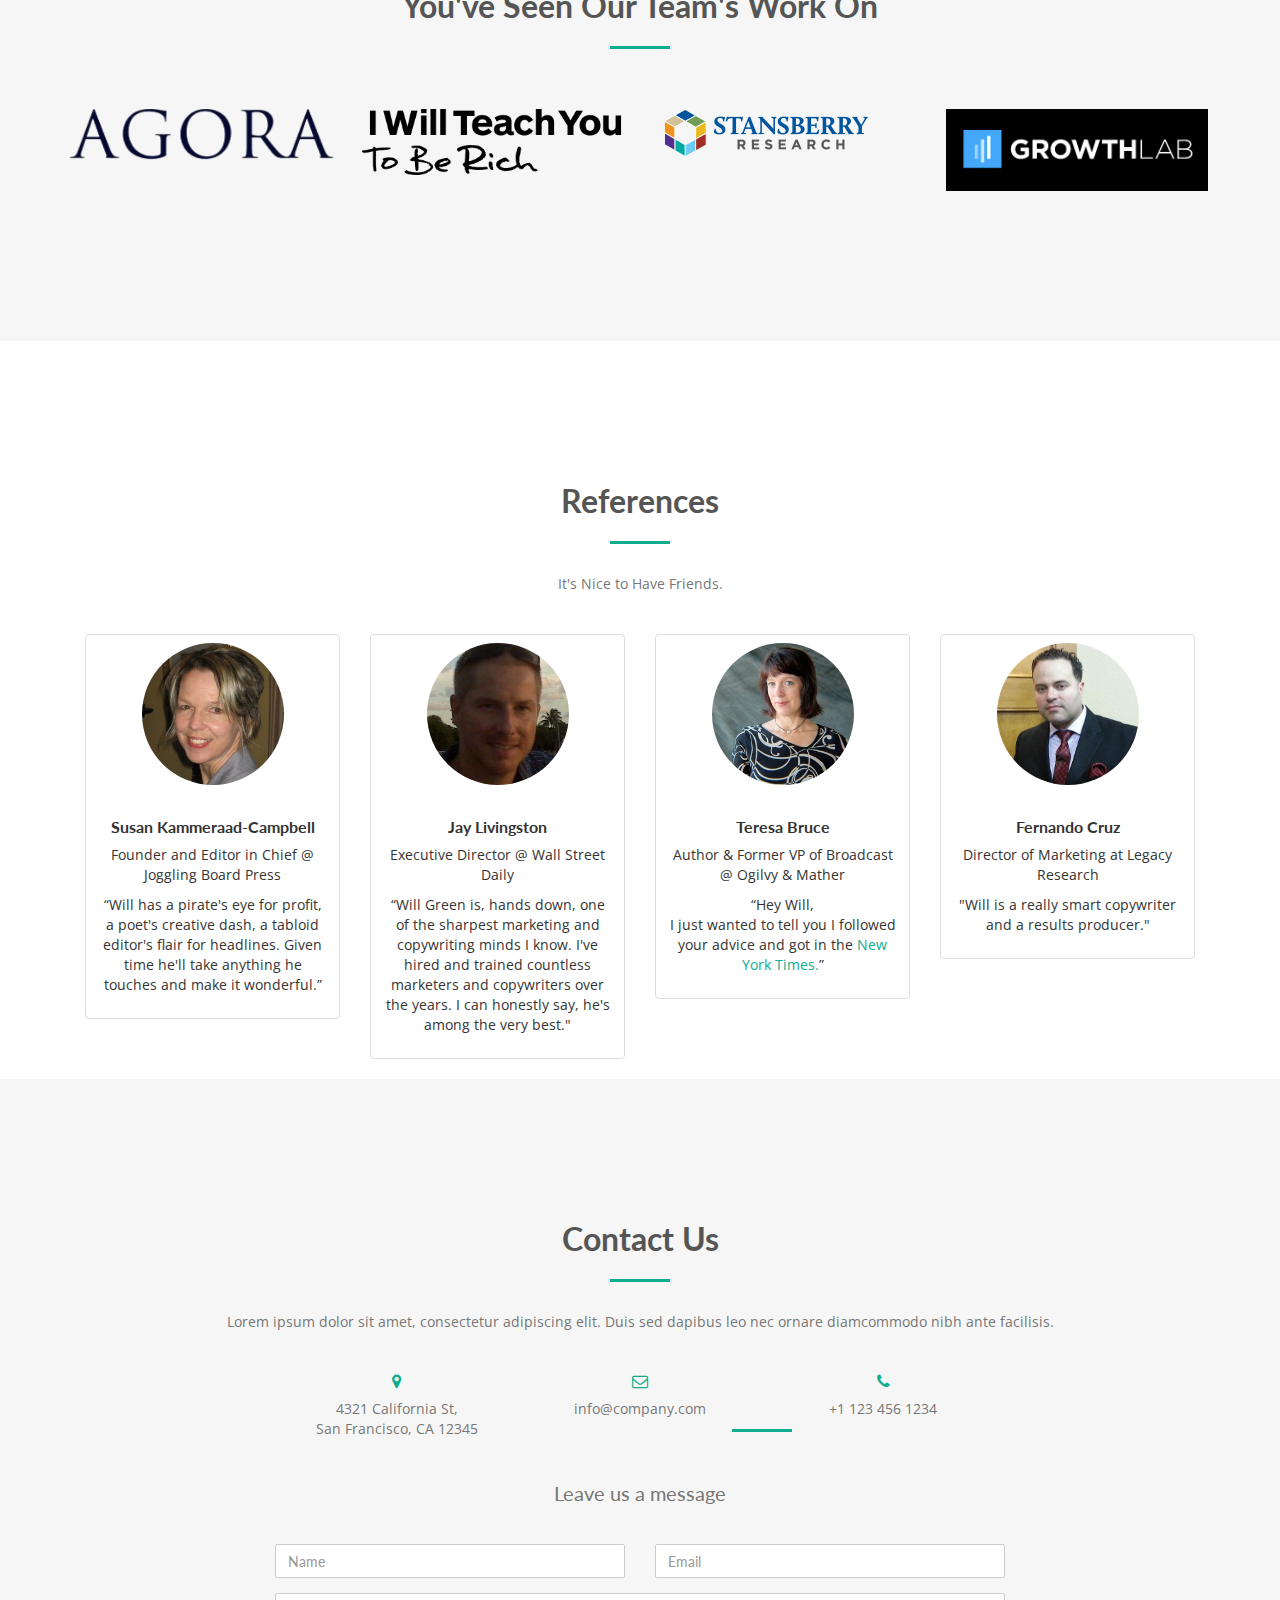
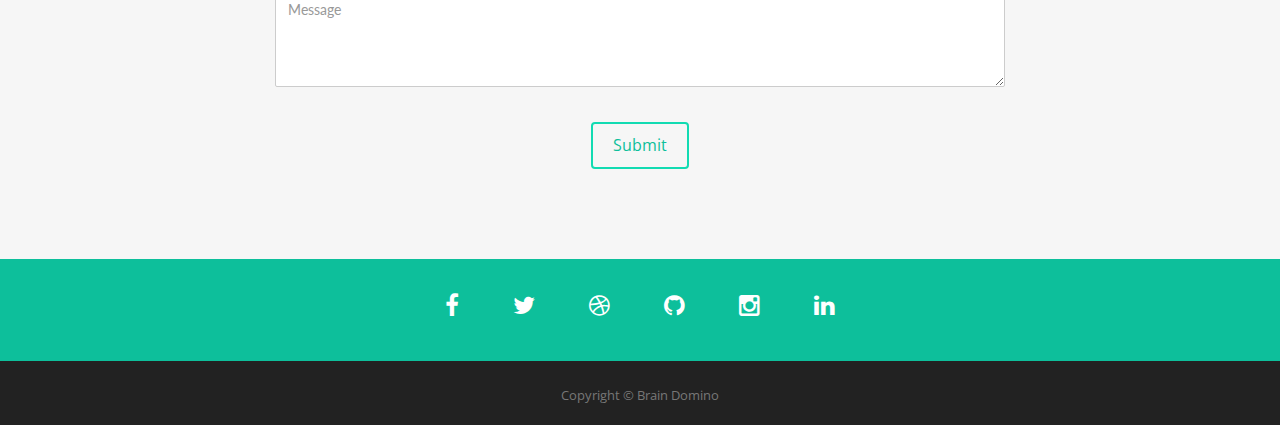
==== commit c5635543: "Update index.html" ====
--- a/index.html
+++ b/index.html
@@ -1,6 +1,7 @@
 <!DOCTYPE html>
 <html lang="en">
 <head>
+<meta name="google-site-verification" content="KxCOguEXTI6lr1udbh0kB6ntHFcuMdXrijkxu-OeXw4" />
 <meta charset="utf-8">
 <meta name="viewport" content="width=device-width, initial-scale=1">
 <title>Brain Domino</title>
@@ -164,6 +165,7 @@
     <div class="section-title center">
       <h2>References</h2>
       <hr>
+      <p>It's Nice to Have Friends.</p>
     </div>
     <div id="row">
       <div class="col-md-3 col-sm-6 team">
@@ -209,10 +211,11 @@
 <div id="contact-section" class="text-center">
   <div class="container">
     <div class="section-title center">
-      <h2>Interested In Working With Us?</h2>
-        <hr>
-              <a href="" class="btn btn-large">Click here to get the ball rolling</a>
-    </div>
+      <h2>Contact Us</h2>
+      <hr>
+      <p>Lorem ipsum dolor sit amet, consectetur adipiscing elit. Duis sed dapibus leo nec ornare diamcommodo nibh ante facilisis.</p>
+    </div>
+    <div class="col-md-8 col-md-offset-2">
       <div class="col-md-4"> <i class="fa fa-map-marker"></i>
         <p>4321 California St,<br>
           San Francisco, CA 12345</p>
@@ -223,14 +226,49 @@
       <div class="col-md-4"> <i class="fa fa-phone"></i>
         <p> +1 123 456 1234</p>
       </div>
+      <hr>
       <div class="clearfix"></div>
     </div>
-  </div>
-</div>
-<div id="footer">
-  <div class="container">
-    <div class="fnav">
-      <p>Copyright &copy; Brain Domino</p>
+    <div class="col-md-8 col-md-offset-2">
+      <h3>Leave us a message</h3>
+      <form name="sentMessage" method="POST" action="https://formspree.io/will@willgreen.net"> 
+        <div class="row">
+          <div class="col-md-6">
+            <div class="form-group">
+              <input type="text" name="Name" class="form-control" placeholder="Name" required="required">
+              <p class="help-block text-danger"></p>
+            </div>
+          </div>
+          <div class="col-md-6">
+            <div class="form-group">
+              <input type="text" name="email" class="form-control" placeholder="Email" required="required">
+              <p class="help-block text-danger"></p>
+            </div>
+          </div>
+        </div>
+        <div class="form-group">
+          <textarea name="message" class="form-control" rows="4" placeholder="Message" required></textarea>
+            <input type="hidden" name="_subject" value="Brain Domino Contact">
+       
+        </div>
+        <div id="success"></div>
+        <input type="submit" class="btn btn-default" placeholder="Send Message">
+      </form>
+    </div>
+  </div>
+</div>
+</div>
+<div id="social-section">
+  <div class="container">
+    <div class="social">
+      <ul>
+        <li><a href="#"><i class="fa fa-facebook"></i></a></li>
+        <li><a href="#"><i class="fa fa-twitter"></i></a></li>
+        <li><a href="#"><i class="fa fa-dribbble"></i></a></li>
+        <li><a href="#"><i class="fa fa-github"></i></a></li>
+        <li><a href="#"><i class="fa fa-instagram"></i></a></li>
+        <li><a href="#"><i class="fa fa-linkedin"></i></a></li>
+      </ul>
     </div>
   </div>
 </div>
--- a/css/style.css
+++ b/css/style.css
@@ -150,6 +150,17 @@
 	margin: 0 8px;
 	padding: 12px 24px;
 	font-size: 16px;
+	transition: all 0.5s;
+	border-radius: 4px;
+}
+.btn-large {
+	color: #fff;
+	font-family: 'Open Sans', sans-serif;
+	background-color: transparent;
+	border: 2px solid rgba(255,255,255,0.8);
+	margin: 0 8px;
+	padding: 12px 24px;
+	font-size: 24px;
 	transition: all 0.5s;
 	border-radius: 4px;
 }
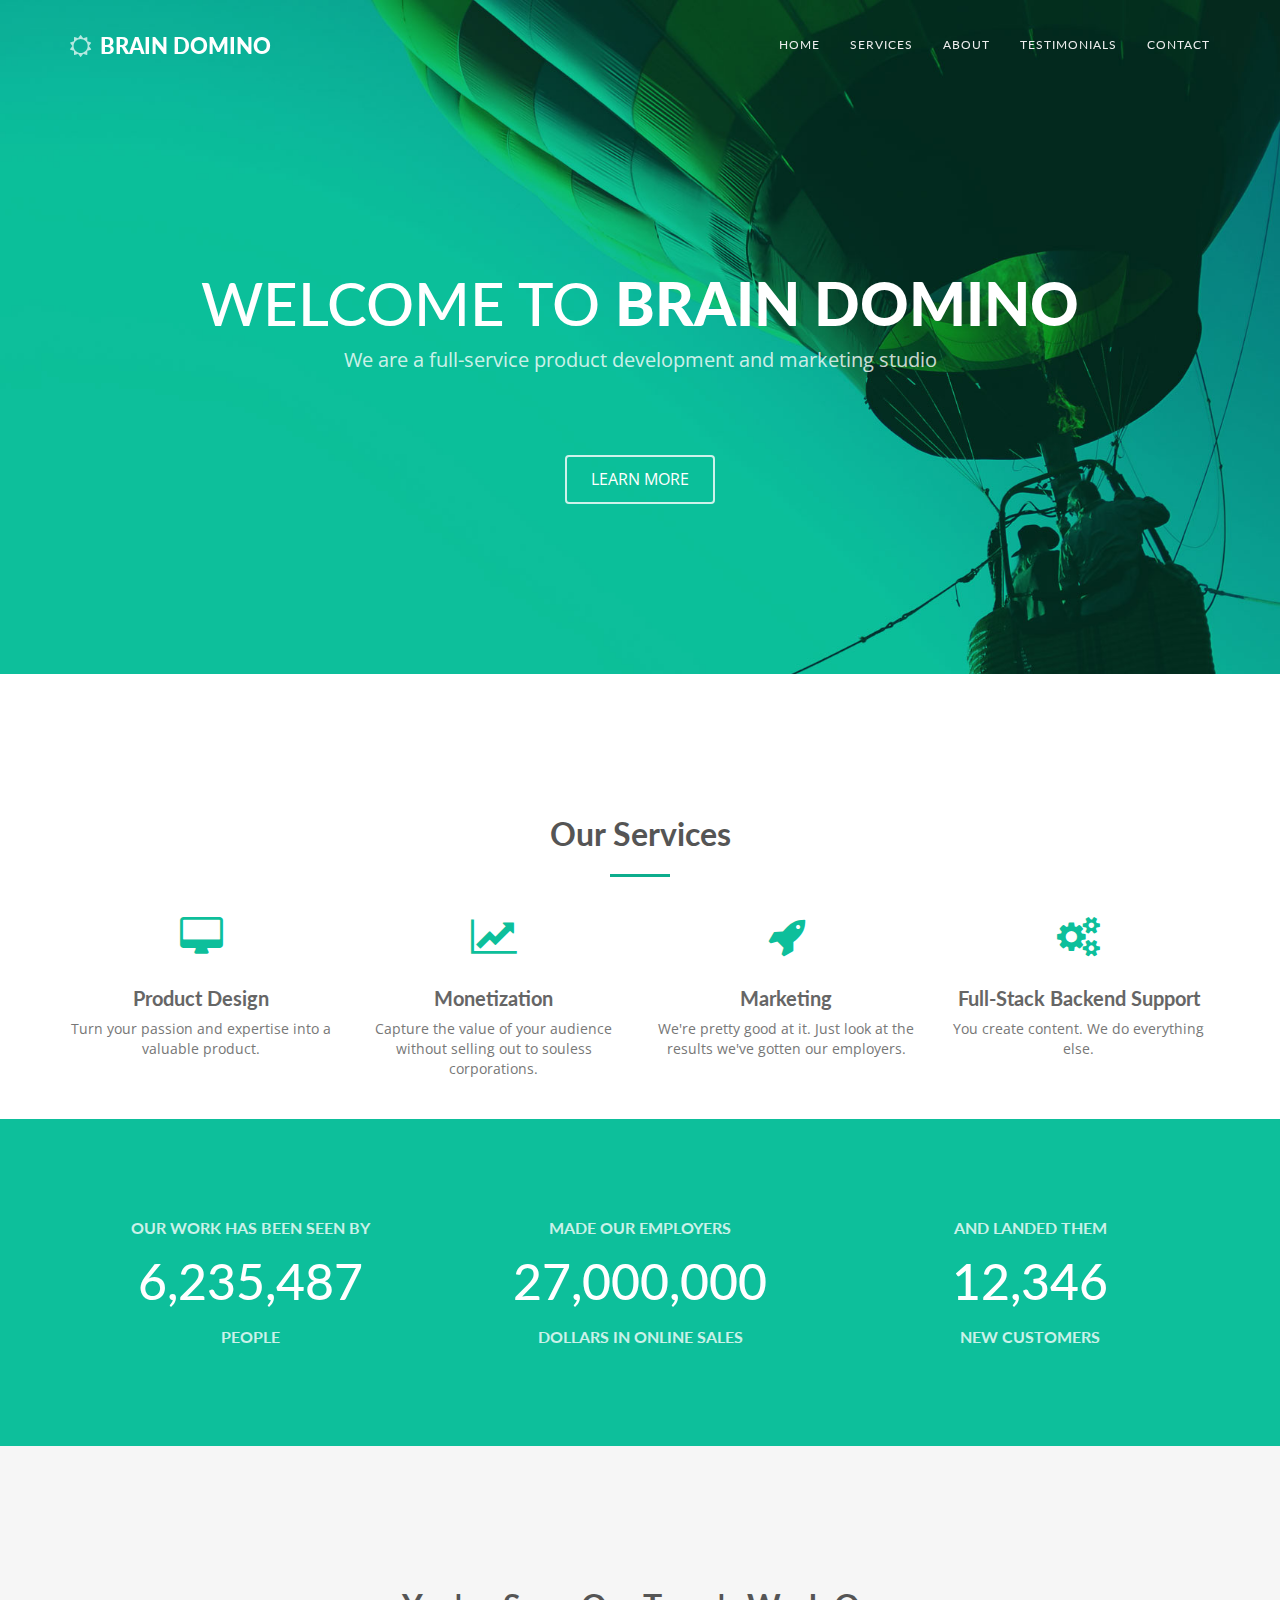
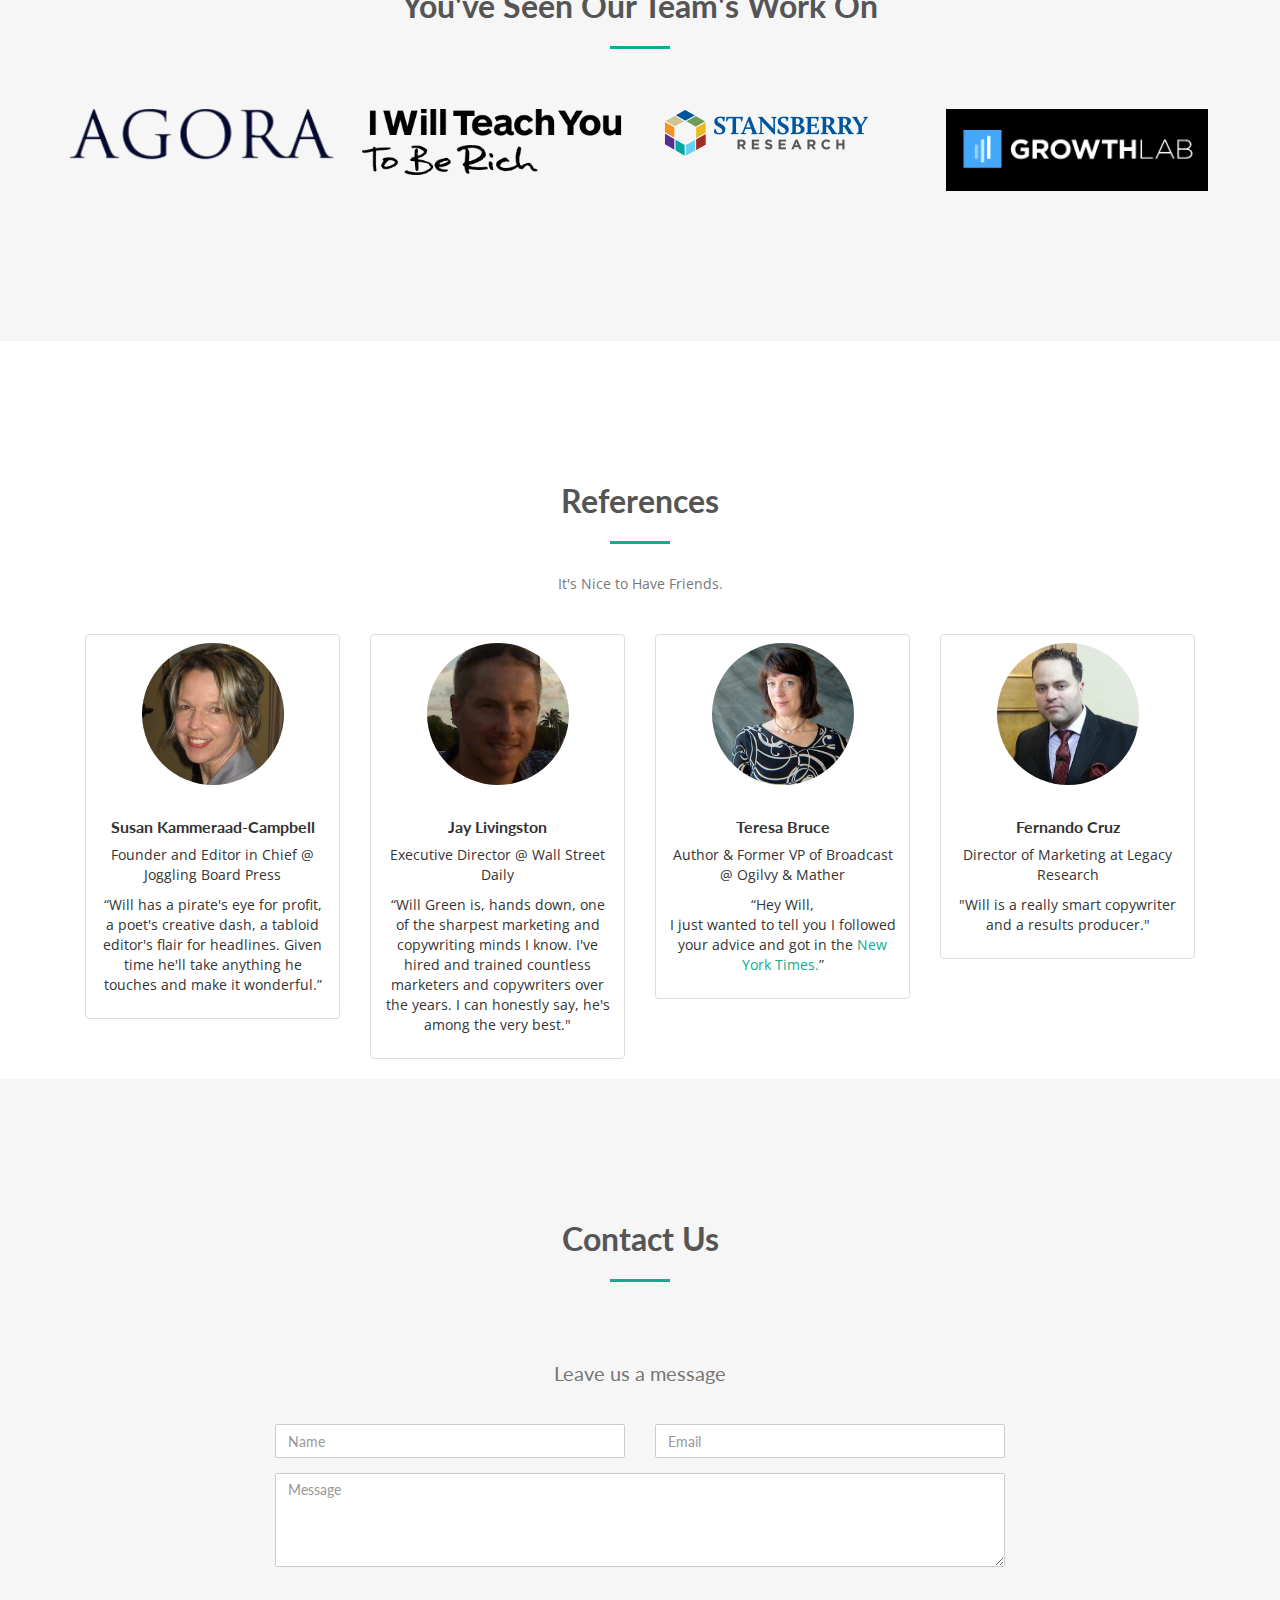
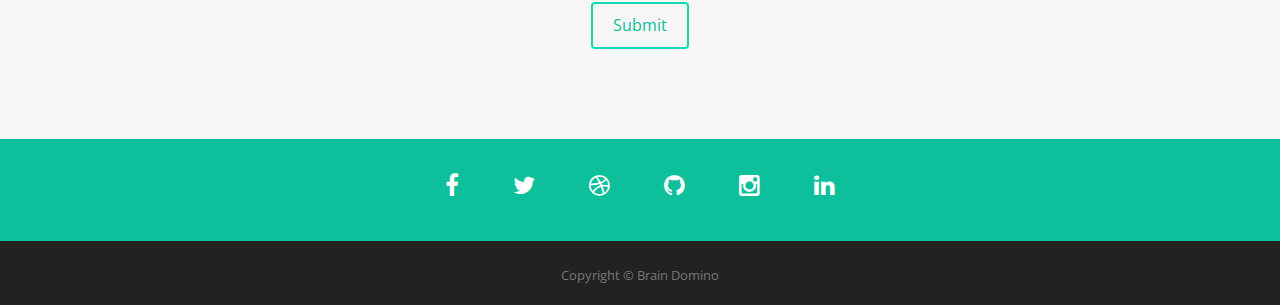
==== commit 5803a4d3: "Update index.html" ====
--- a/index.html
+++ b/index.html
@@ -213,20 +213,6 @@
     <div class="section-title center">
       <h2>Contact Us</h2>
       <hr>
-      <p>Lorem ipsum dolor sit amet, consectetur adipiscing elit. Duis sed dapibus leo nec ornare diamcommodo nibh ante facilisis.</p>
-    </div>
-    <div class="col-md-8 col-md-offset-2">
-      <div class="col-md-4"> <i class="fa fa-map-marker"></i>
-        <p>4321 California St,<br>
-          San Francisco, CA 12345</p>
-      </div>
-      <div class="col-md-4"> <i class="fa fa-envelope-o"></i>
-        <p>info@company.com</p>
-      </div>
-      <div class="col-md-4"> <i class="fa fa-phone"></i>
-        <p> +1 123 456 1234</p>
-      </div>
-      <hr>
       <div class="clearfix"></div>
     </div>
     <div class="col-md-8 col-md-offset-2">
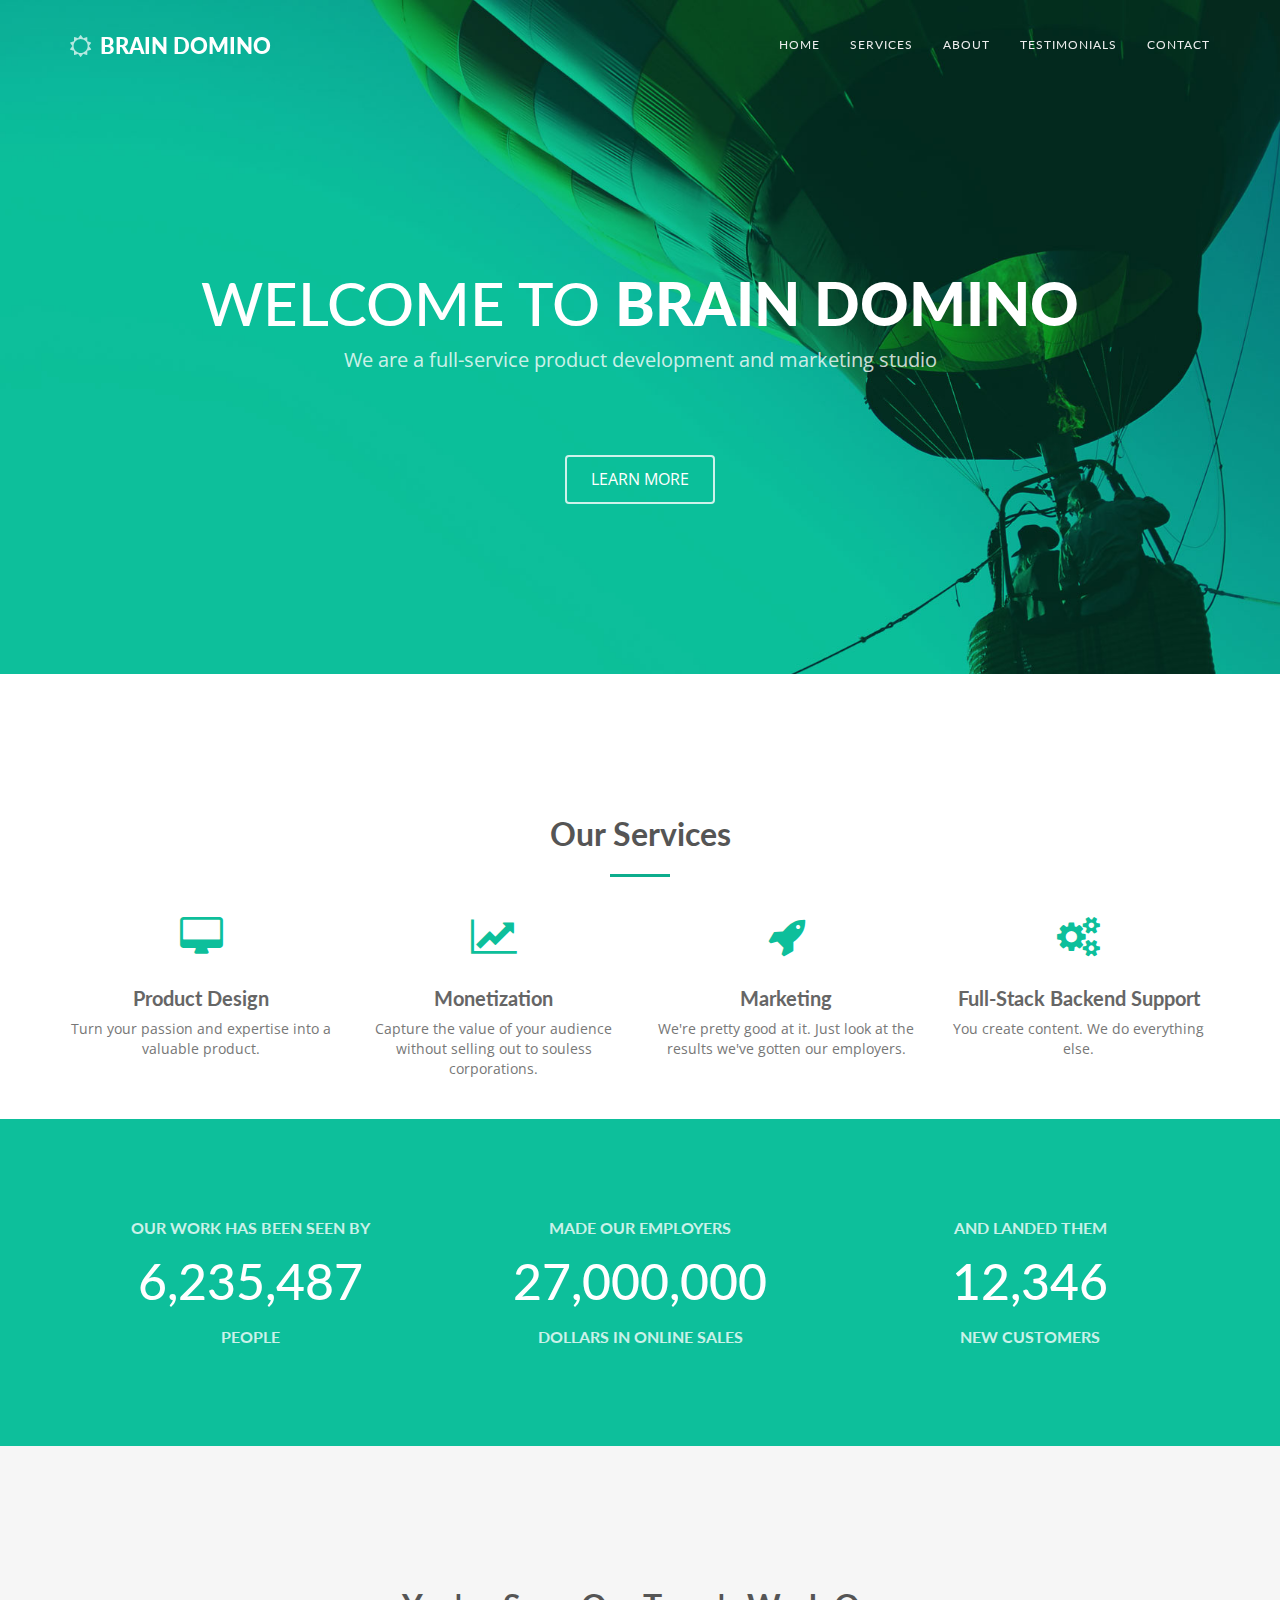
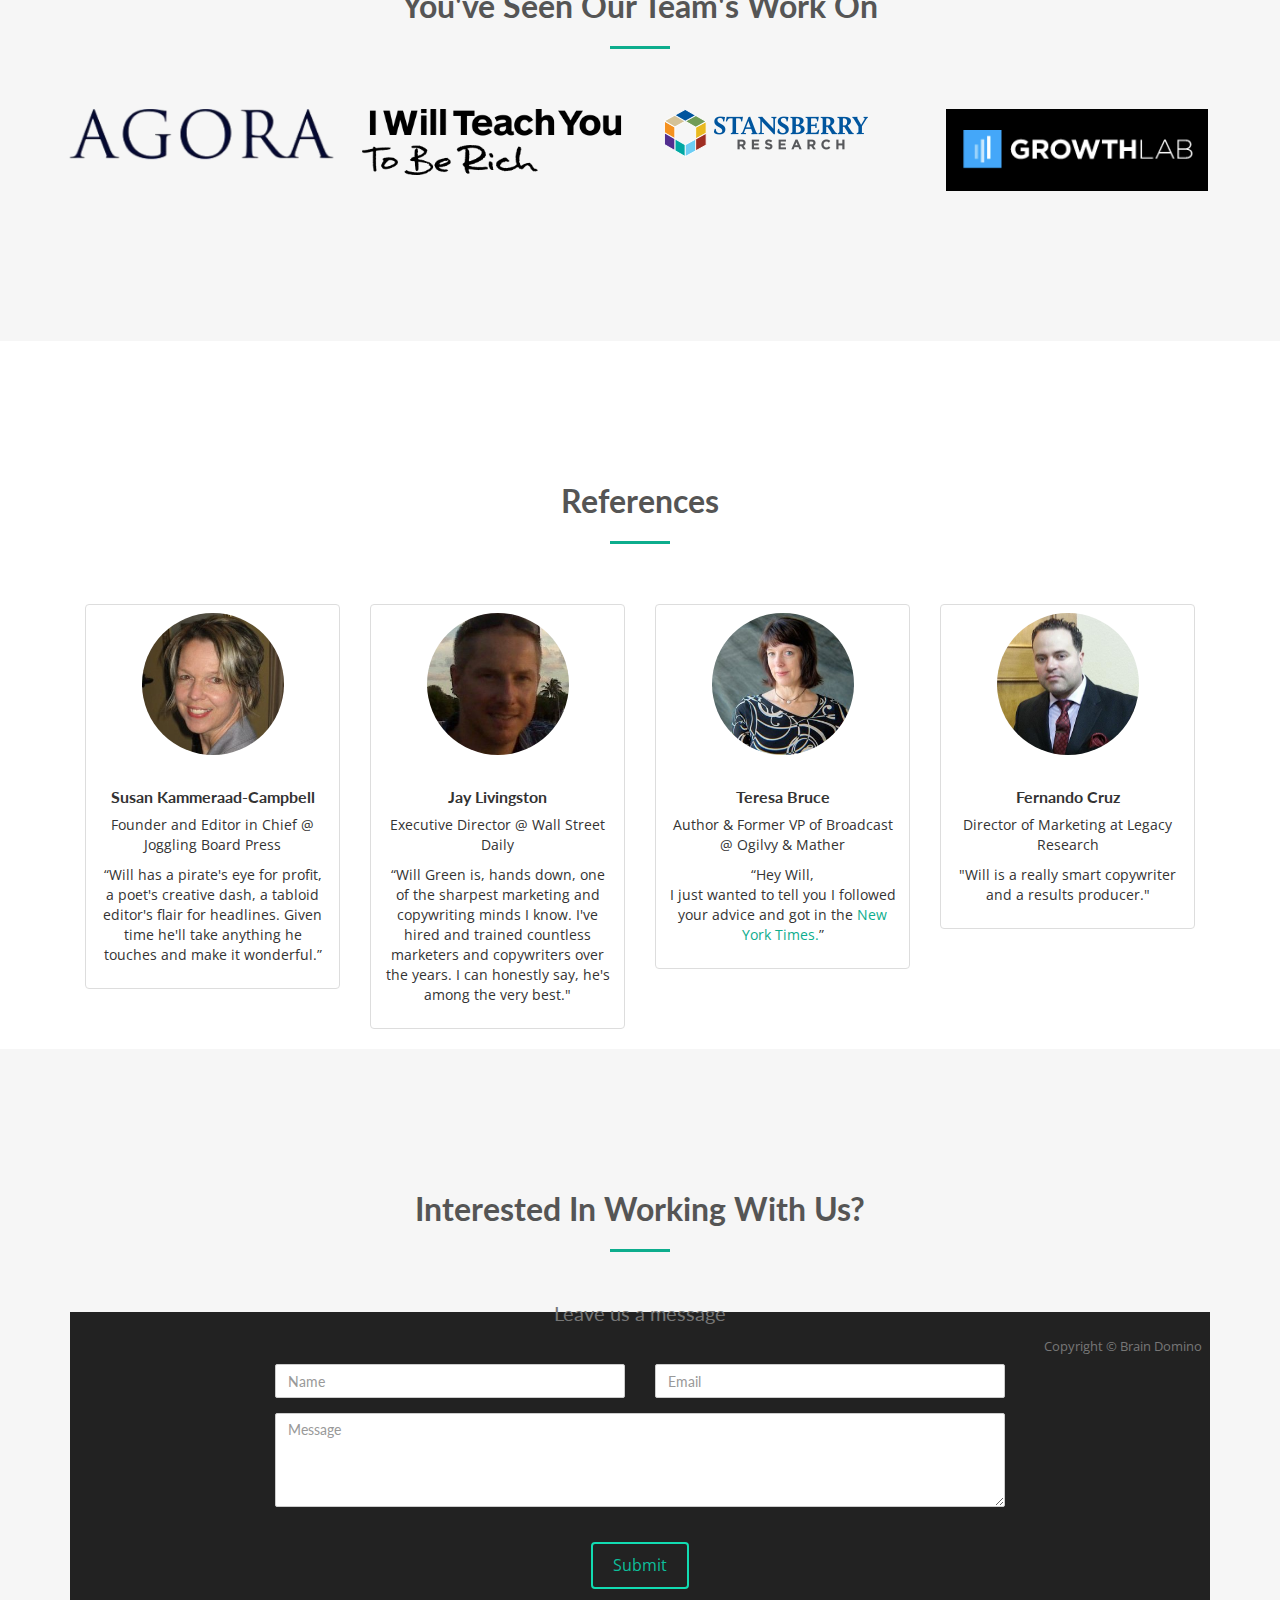
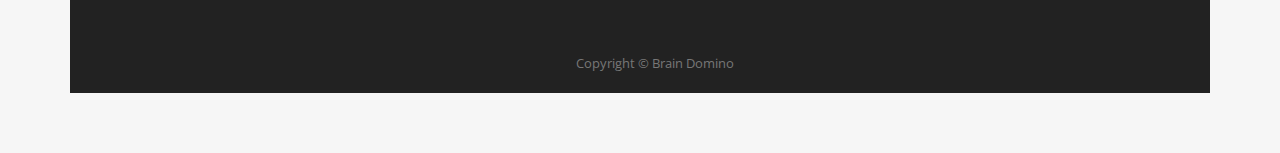
==== commit 86e37f83: "Update index.html" ====
--- a/index.html
+++ b/index.html
@@ -1,7 +1,6 @@
 <!DOCTYPE html>
 <html lang="en">
 <head>
-<meta name="google-site-verification" content="KxCOguEXTI6lr1udbh0kB6ntHFcuMdXrijkxu-OeXw4" />
 <meta charset="utf-8">
 <meta name="viewport" content="width=device-width, initial-scale=1">
 <title>Brain Domino</title>
@@ -165,7 +164,6 @@
     <div class="section-title center">
       <h2>References</h2>
       <hr>
-      <p>It's Nice to Have Friends.</p>
     </div>
     <div id="row">
       <div class="col-md-3 col-sm-6 team">
@@ -211,11 +209,9 @@
 <div id="contact-section" class="text-center">
   <div class="container">
     <div class="section-title center">
-      <h2>Contact Us</h2>
-      <hr>
-      <div class="clearfix"></div>
-    </div>
-    <div class="col-md-8 col-md-offset-2">
+      <h2>Interested In Working With Us?</h2>
+        <hr>
+     <div class="col-md-8 col-md-offset-2">
       <h3>Leave us a message</h3>
       <form name="sentMessage" method="POST" action="https://formspree.io/will@willgreen.net"> 
         <div class="row">
@@ -240,21 +236,12 @@
         <div id="success"></div>
         <input type="submit" class="btn btn-default" placeholder="Send Message">
       </form>
-    </div>
-  </div>
-</div>
-</div>
-<div id="social-section">
-  <div class="container">
-    <div class="social">
-      <ul>
-        <li><a href="#"><i class="fa fa-facebook"></i></a></li>
-        <li><a href="#"><i class="fa fa-twitter"></i></a></li>
-        <li><a href="#"><i class="fa fa-dribbble"></i></a></li>
-        <li><a href="#"><i class="fa fa-github"></i></a></li>
-        <li><a href="#"><i class="fa fa-instagram"></i></a></li>
-        <li><a href="#"><i class="fa fa-linkedin"></i></a></li>
-      </ul>
+    </div>         
+</div>
+<div id="footer">
+  <div class="container">
+    <div class="fnav">
+      <p>Copyright &copy; Brain Domino</p>
     </div>
   </div>
 </div>
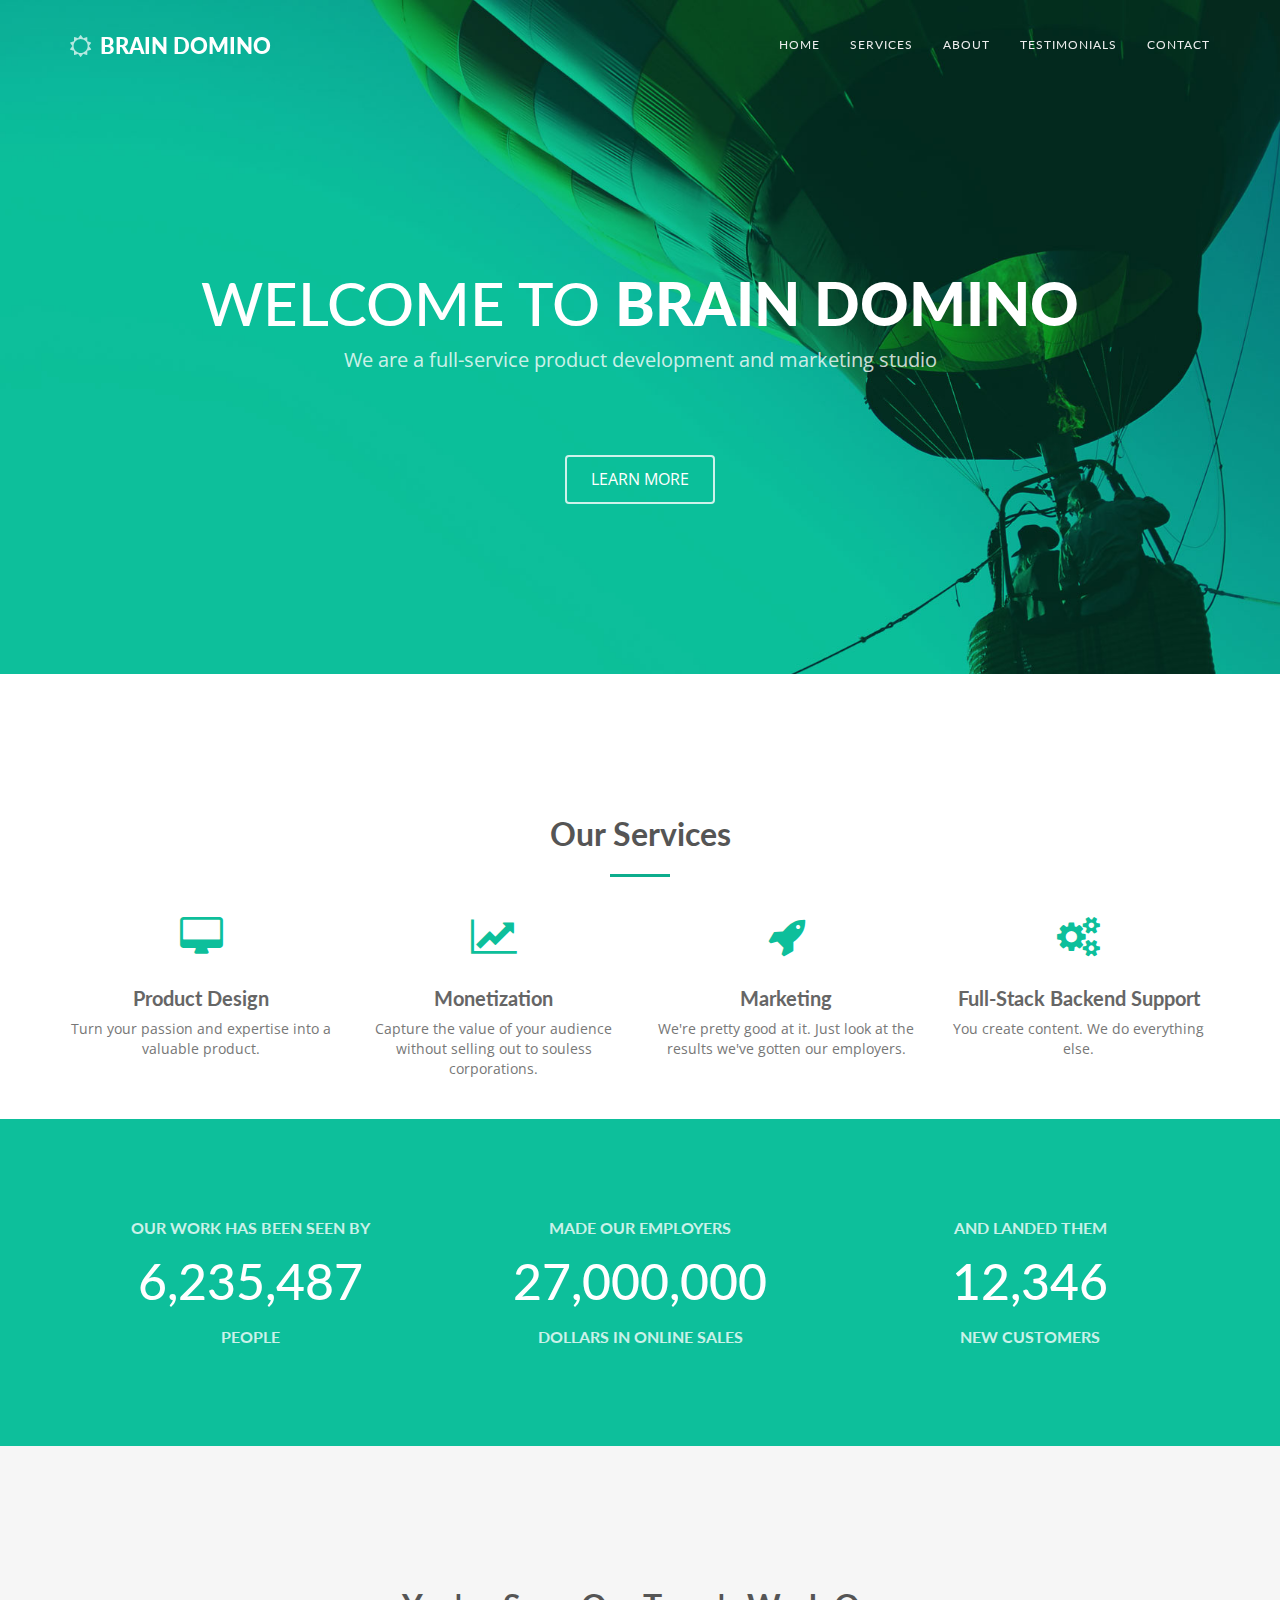
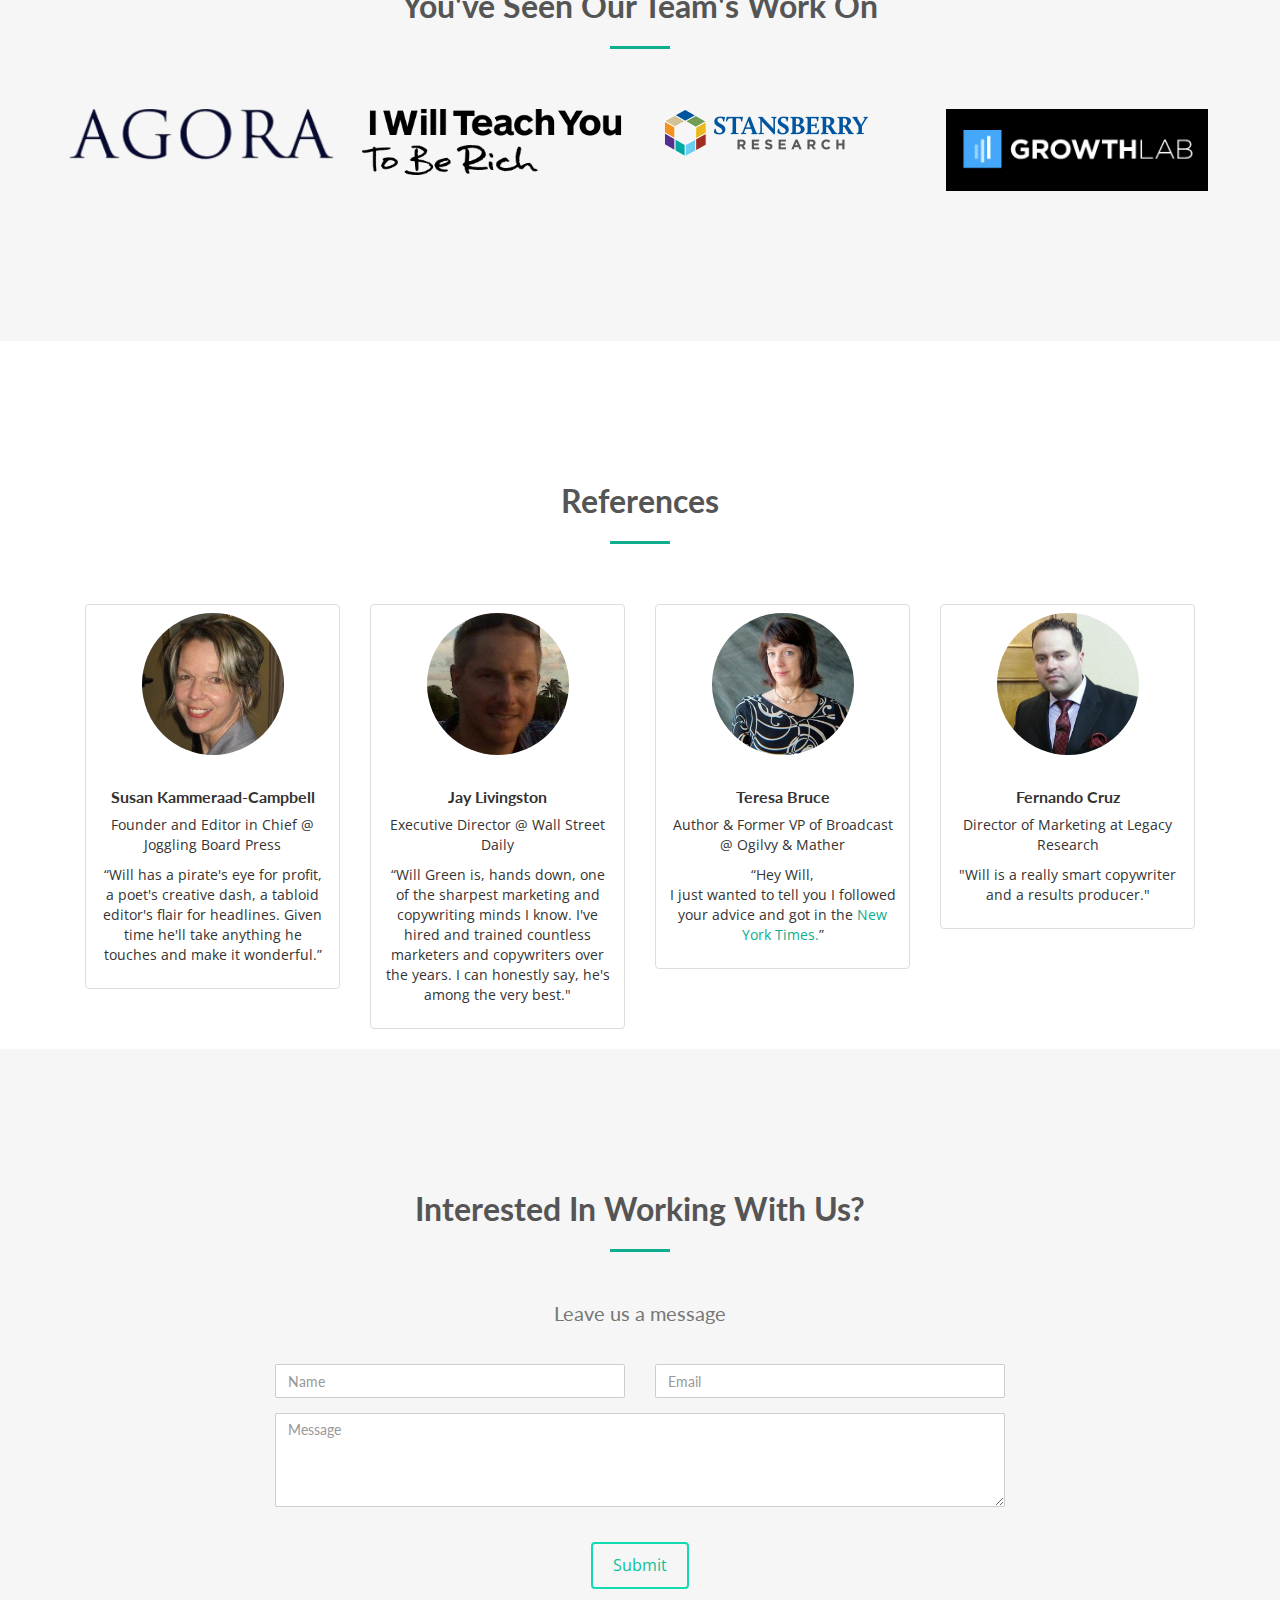
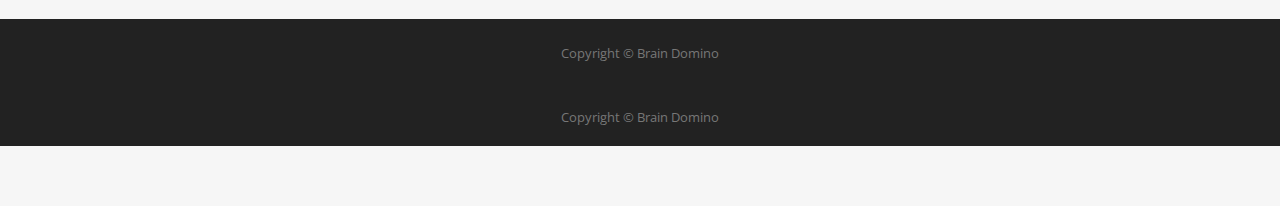
==== commit 862828a7: "Update index.html" ====
--- a/index.html
+++ b/index.html
@@ -238,6 +238,7 @@
       </form>
     </div>         
 </div>
+    </div>
 <div id="footer">
   <div class="container">
     <div class="fnav">
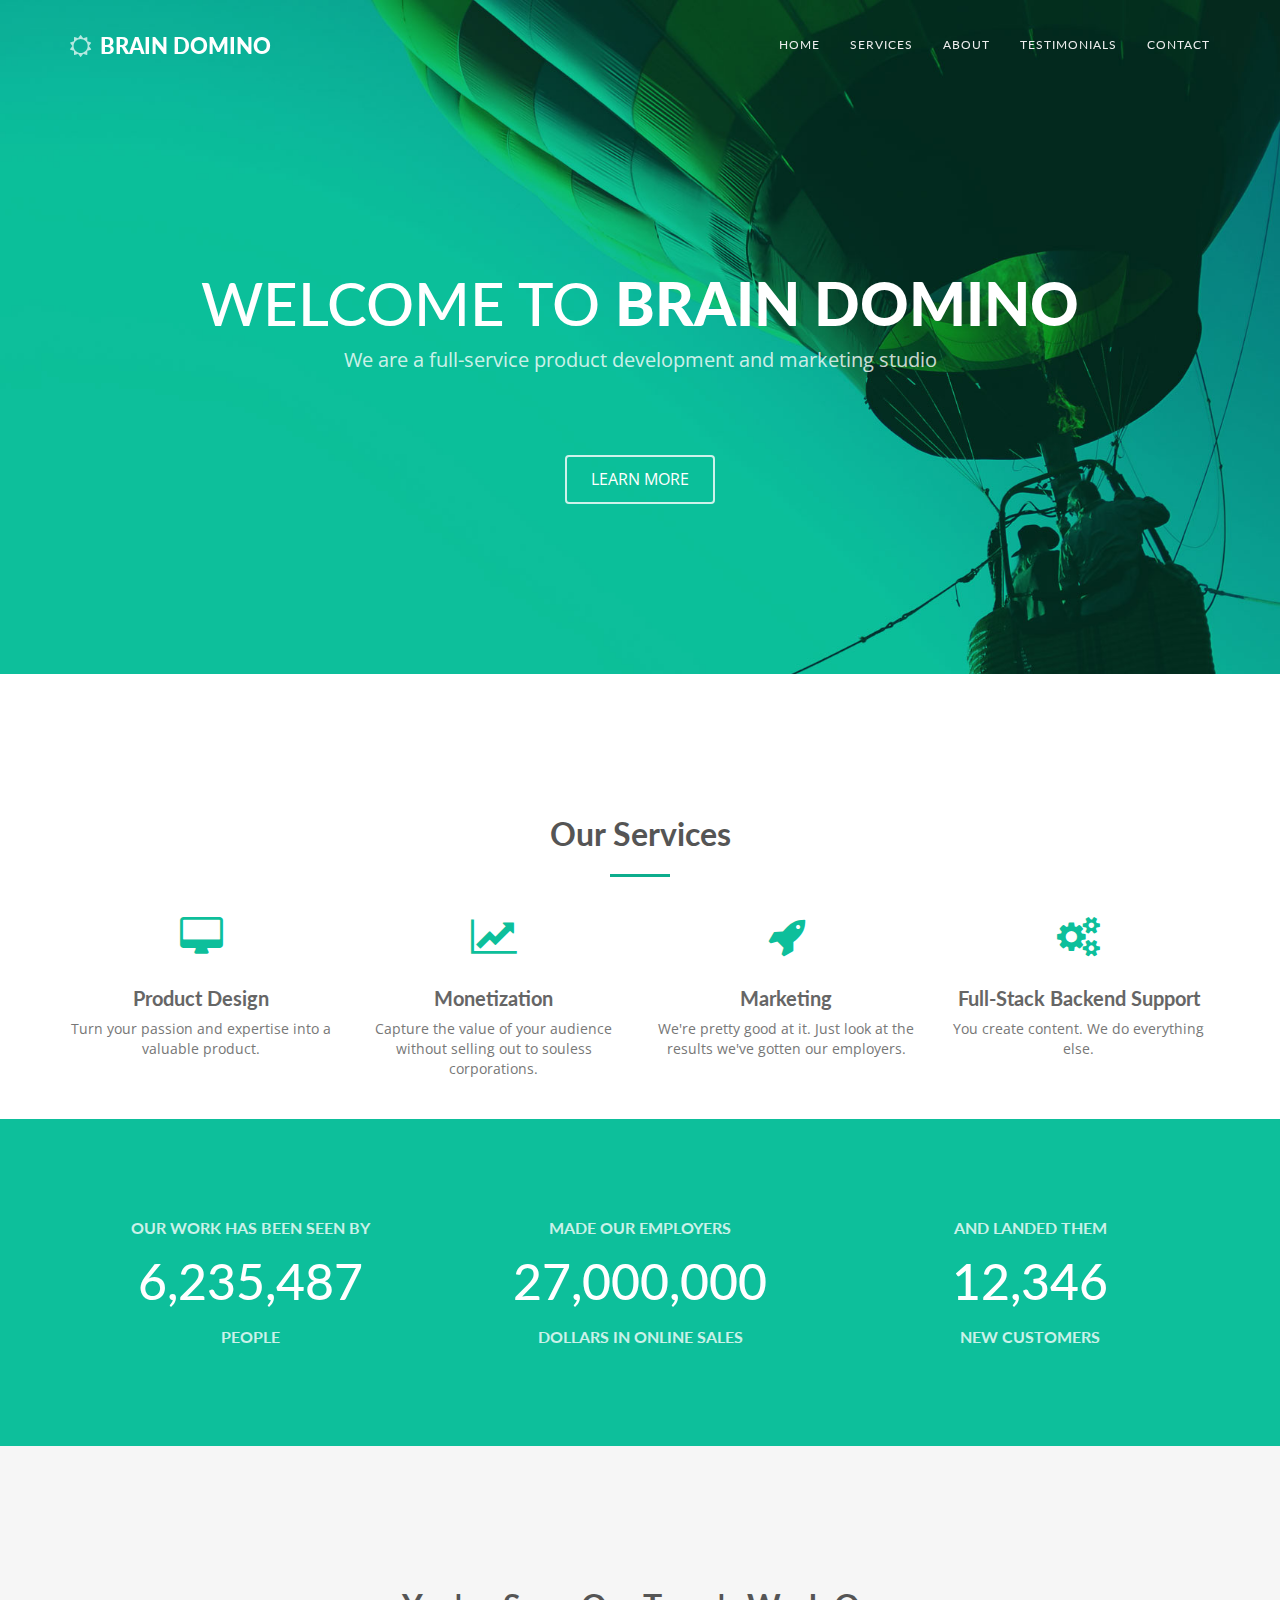
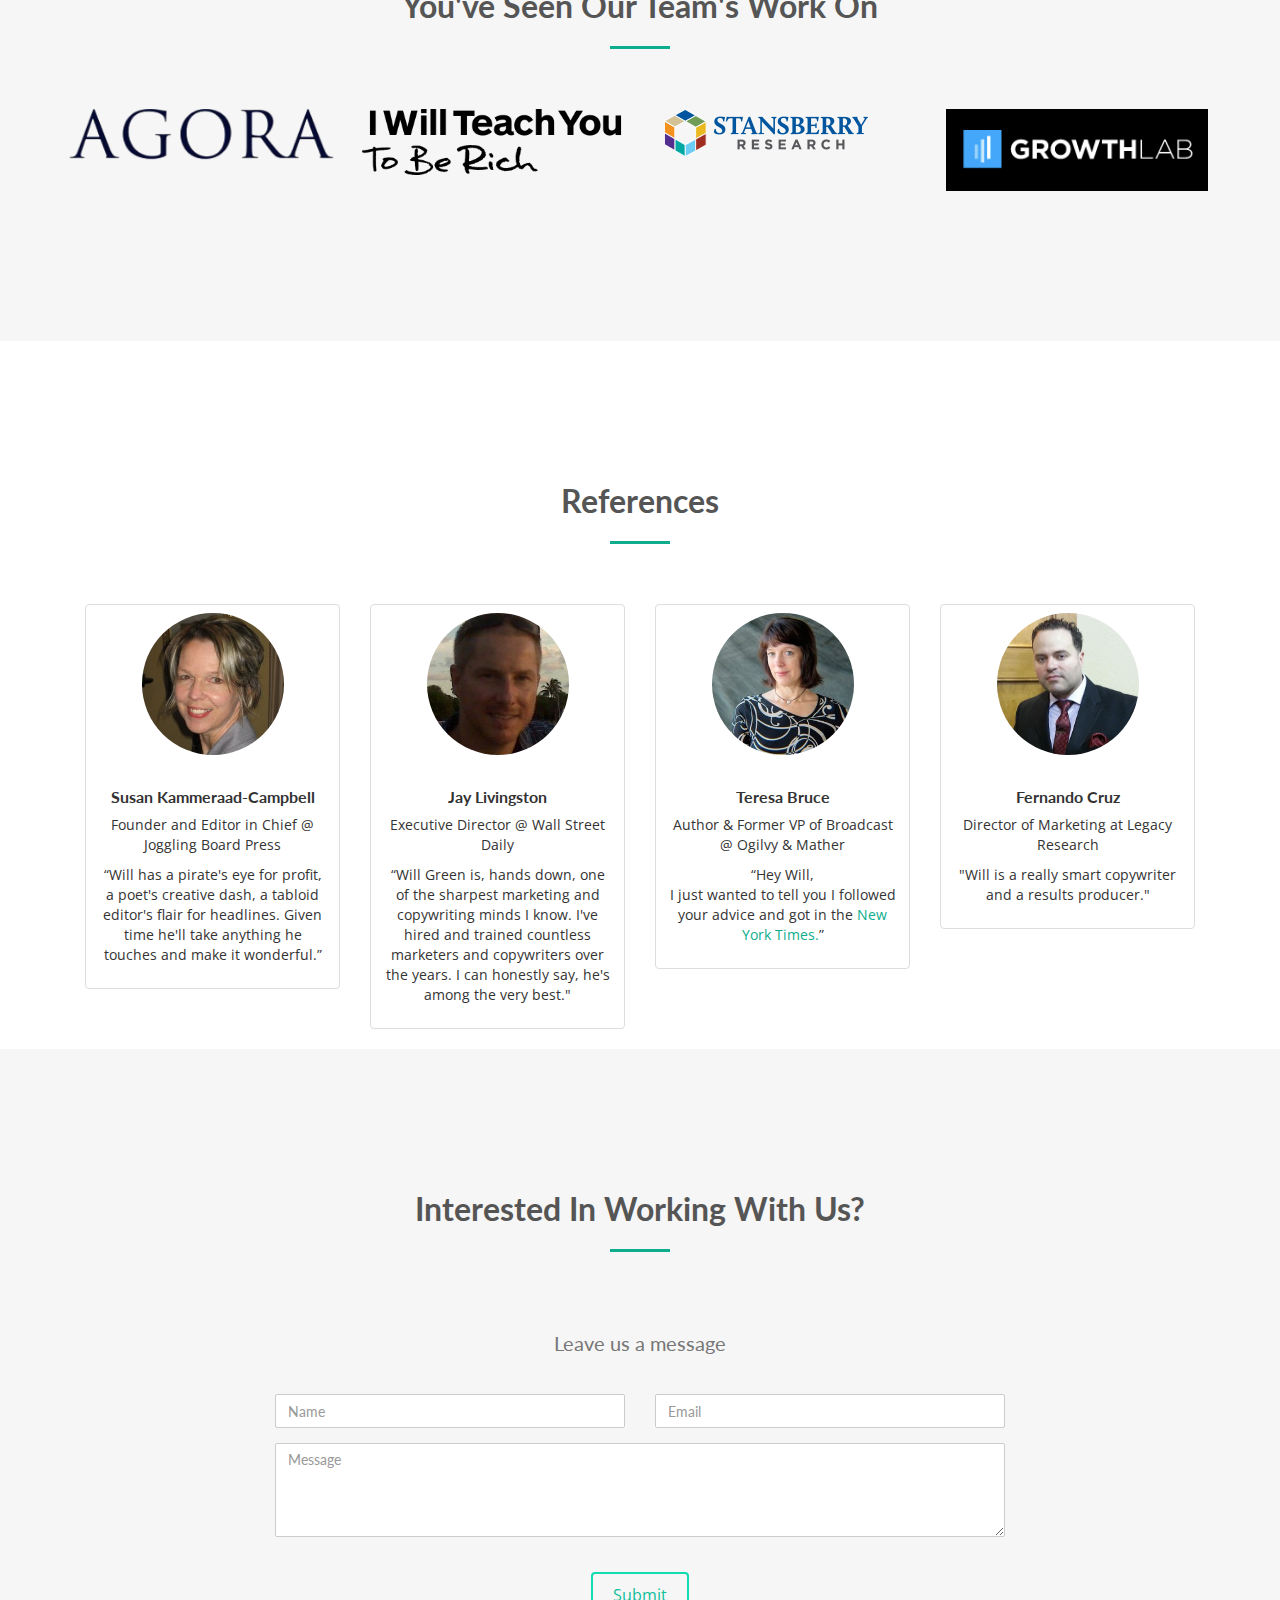
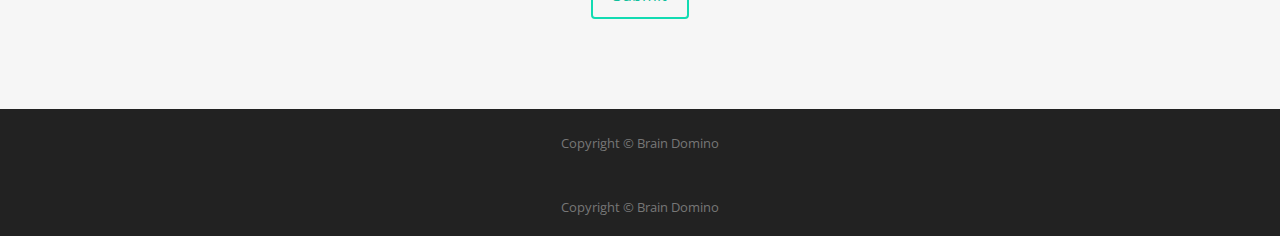
==== commit 3dae81a2: "Update index.html" ====
--- a/index.html
+++ b/index.html
@@ -211,6 +211,7 @@
     <div class="section-title center">
       <h2>Interested In Working With Us?</h2>
         <hr>
+      </div>
      <div class="col-md-8 col-md-offset-2">
       <h3>Leave us a message</h3>
       <form name="sentMessage" method="POST" action="https://formspree.io/will@willgreen.net"> 
